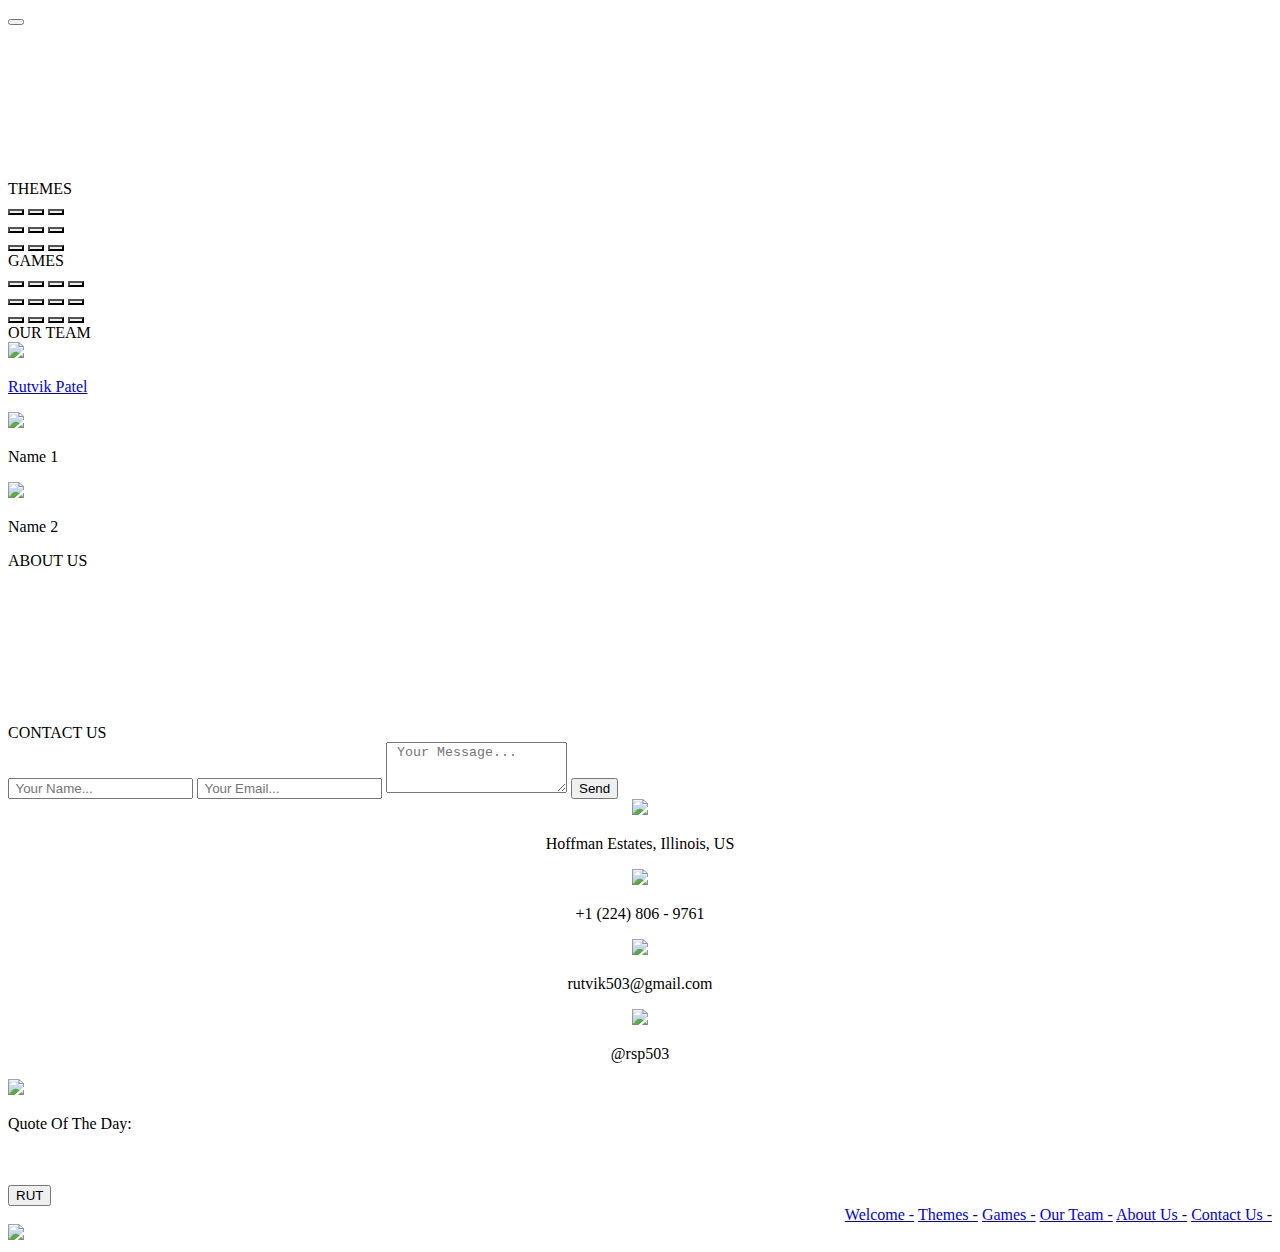
==== index.html @ 2d1414ec "HTML only, lol." ====
<!DOCTYPE html>
<html lang="en">
<head>

    <!-- API link for Google Fonts -->
    <link href="https://fonts.googleapis.com/css?family=Aladin|Berkshire+Swash|Courgette|Denk+One|Fredoka+One|Fugaz+One|Knewave|Lemon|Lily+Script+One|Lobster+Two|Maiden+Orange|Pacifico|Pattaya|Teko" rel="stylesheet">

    <!-- Main Page External Style Sheet -->
    <link rel="stylesheet" type="text/css" href="index.css">

    <!-- Main Page External JavaScript Sheet-->
    <script src="MainPageJavaScript.js"></script>

    <meta charset="UTF-8">
    <title>Rut</title>

</head>
<body onload="showQuote()">

    <!-- ------------------------------------------------  Menu Button --------------------------------------- -->
    <button class="menu_button" id="menu_button" type="button" onclick="openNavBar()"></button>

    <!-- =========================================== Main Container =========================================== -->
    <div class="main_container" id="main_container">

        <!-- ----------------------------------------- Background Video 1 ---------------------------------- -->
        <div class="BV1_container">

            <video class="BV1_First" poster="Resources/BV%20-%200%20Poster.png" autoplay loop style="filter: brightness(0.7);">
                <!--<source src="Resources/BV - 0 - w:o sound.mp4" type="video/mp4">-->
            </video>

            <div class="BV1_welcome"></div>

        </div>

        <div class="idk_what_to_name_this">

            <!--=====================================================================================================================-->

            <!-- ---------------------------------------- Themes ------------------------------------------ -->
            <div class="skewed first"></div>

            <div class="section_titles themes" id="themes">THEMES</div>

            <div class="theme_thumbnails">
                <div class="theme_column-1">
                    <button type="button" class="theme_button-1" onclick="changeThemeColors1()" style="background-image: url(Resources/Theme_Thumbnail_1.png)"></button>
                    <button type="button" class="theme_button-1" onclick="changeThemeColors4()" style="background-image: url(Resources/Theme_Thumbnail_4.png)"></button>
                    <button type="button" class="theme_button-1" style="background-image: url(Resources/Game_Poster_12.png)"></button>
                </div>

                <div class="theme_column-2">
                    <button type="button" class="theme_button-2" onclick="changeThemeColors2()" style="background-image: url(Resources/Theme_Thumbnail_2.png)"></button>
                    <button type="button" class="theme_button-2" onclick="changeThemeColors5()" style="background-image: url(Resources/Theme_Thumbnail_5.png)"></button>
                    <button type="button" class="theme_button-2" style="background-image: url(Resources/Game_Poster_12.png)"></button>
                </div>

                <div class="theme_column-3">
                    <button type="button" class="theme_button-3" onclick="changeThemeColors3()" style="background-image: url(Resources/Theme_Thumbnail_3.png)"></button>
                    <button type="button" class="theme_button-3" onclick="changeThemeColors6()" style="background-image: url(Resources/Theme_Thumbnail_6.png)"></button>
                    <button type="button" class="theme_button-3" style="background-image: url(Resources/Game_Poster_12.png)"></button>
                </div>
            </div>

            <!--=====================================================================================================================-->


            <!-- ---------------------------------------- Games ------------------------------------------ -->
            <div class="skewed second"></div>

            <div class="section_titles games" id="games">GAMES</div>

            <div class="Game_Posters">
                <div class="games_column-1">
                    <a href="GamesUnderDevelopment.html"><button type="button" class="games_button-1" style="background-image: url(Resources/Game_Poster_1.png)"></button></a>
                    <a href="GamesUnderDevelopment.html"><button type="button" class="games_button-1" style="background-image: url(Resources/Game_Poster_2.png)"></button></a>
                    <a href="GamesUnderDevelopment.html"><button type="button" class="games_button-1" style="background-image: url(Resources/Game_Poster_3.png)"></button></a>
                    <a href="GamesUnderDevelopment.html"><button type="button" class="games_button-1" style="background-image: url(Resources/Game_Poster_12.png)"></button></a>
                </div>

                <div class="games_column-2">
                    <a href="GamesUnderDevelopment.html"><button type="button" class="games_button-2" style="background-image: url(Resources/Game_Poster_5.png)"></button></a>
                    <a href="GamesUnderDevelopment.html"><button type="button" class="games_button-2" style="background-image: url(Resources/Game_Poster_6.png)"></button></a>
                    <a href="GamesUnderDevelopment.html"><button type="button" class="games_button-2" style="background-image: url(Resources/Game_Poster_7.png)"></button></a>
                    <a href="GamesUnderDevelopment.html"><button type="button" class="games_button-2" style="background-image: url(Resources/Game_Poster_11.png)"></button></a>
                </div>

                <div class="games_column-3">
                    <a href="GamesUnderDevelopment.html"><button type="button" class="games_button-3" style="background-image: url(Resources/Game_Poster_9.png)"></button></a>
                    <a href="GamesUnderDevelopment.html"><button type="button" class="games_button-3" style="background-image: url(Resources/Game_Poster_4.png)"></button></a>
                    <a href="GamesUnderDevelopment.html"><button type="button" class="games_button-3" style="background-image: url(Resources/Game_Poster_8.png)"></button></a>
                    <a href="GamesUnderDevelopment.html"><button type="button" class="games_button-3" style="background-image: url(Resources/Game_Poster_10.png)"></button></a>
                </div>
            </div>

            <!-- ------------------------------------------- Our Team -------------------------------------------->
            <div class="skewed third"></div>

            <div class="section_titles our_team" id="ourTeam">OUR TEAM</div>

            <div class="team_info">
                <div class="teammate_1">
                    <a href="Web%20Resume/ResumeHTML.html">
                        <div class="pic_of_teammate">
                            <img src="Resources/Team_Member_Rut.png">
                        </div>
                        <p class="name_of_teammate">Rutvik Patel</p>
                    </a>
                </div>

                <div class="teammate_2">
                    <div class="pic_of_teammate">
                        <img src="Resources/Team_Member_Blank_1.png">
                    </div>
                    <p class="name_of_teammate">Name 1</p>
                </div>

                <div class="teammate_3">
                    <div class="pic_of_teammate">
                        <img src="Resources/Team_Member_Blank_2.png">
                    </div>
                    <p class="name_of_teammate">Name 2</p>
                </div>
            </div>

            <!-- ------------------------------------------ About Us ---------------------------------------- -->
            <div class="skewed fourth"></div>

            <div class="section_titles about_us" id="aboutUs">ABOUT US</div>

                            <!-- ----------------- Background Video 2 ----------------- -->
            <div class="BV1_container">
                <video class="BV1_Second" poster="Resources/BV%20--%200%20Poster.png" autoplay loop>
                    <source src="Resources/BV -- 5.mp4" type="video/mp4">
                </video>

                <!--<div class="BV1_text">-->
                    <!--<p class="BV1_text_bigger" align="center"> Hello </p>-->
                    <!--<p class="BV1_text_smaller" align="center"> Hi </p>-->
                <!--</div>-->
            </div>

            <!-- ------------------------------------------Contact Us ------------------------------------ -->
            <div class="skewed fifth"></div>

            <div class="section_titles contact_us" id="contactUs">CONTACT US</div>

            <div class="contact_us_container">
                <form class="contact_form">
                    <input class="contact_inputs" type="text" name="name" placeholder=" Your Name... ">
                    <input class="contact_inputs" type="email" name="email" placeholder=" Your Email... ">
                    <textarea class="contact_inputs" name="message" rows="3" placeholder=" Your Message... "></textarea>
                    <input class="button_send_email" type="submit" value="Send">
                </form>

                <div class="contact_info_container" align="center">
                    <div class="contact_info_div">
                        <img class="contact_icons" src="Resources/icon_map.png">
                        <p class="contact_info_p">Hoffman Estates, Illinois, US</p>
                    </div>
                    <div class="contact_info_div">
                        <img class="contact_icons" src="Resources/icon_phone.png">
                        <p class="contact_info_p"> +1 (224) 806 - 9761 </p>
                    </div>
                    <div class="contact_info_div">
                        <img class="contact_icons" src="Resources/icon_email.png">
                        <p class="contact_info_p">rutvik503@gmail.com</p>
                    </div>
                    <div class="contact_info_div">
                        <img class="contact_icons" src="Resources/icon_snapchat.png">
                        <p class="contact_info_p">@rsp503</p>
                    </div>
                </div>
            </div>

            <div class="google_map_API">
                <!--<iframe src="https://www.google.com/maps/embed?pb=!1m18!1m12!1m3!1d1481.4427655343698!2d-88.098757041-->
                <!--77279!3d42.04563489480234!2m3!1f0!2f0!3f0!3m2!1i1024!2i768!4f13.1!3m3!1m2!1s0x880fa8b6e8408279%3A0x11febb8-->
                <!--b510d18f7!2s1075+Higgins+Quarters+Dr%2C+Hoffman+Estates%2C+IL+60169!5e0!3m2!1sen!2sus!4v1506746746296"-->
                    <!--allowfullscreen>-->
                <!--</iframe>-->
                <a href="https://www.google.com/maps/place/1165+Higgins+Quarters+Dr,+Hoffman+Estates,+IL+60169/@42.0471747,-88.098377,15z/data=!4m5!3m4!1s0x880fa8b6e8408279:0xcf8f691e4ad534ee!8m2!3d42.0465209!4d-88.0976488"><img class="map_thumbnail" src="Resources/Map_thumbnail.png"></a>
            </div>

            <!-- ------------------------------------------ Quote  ------------------------------------- -->
            <div class="quote_div">
                <p id="quote_of_the_day">Quote Of The Day:</p>
                <p id="quote"></p>
            </div>

            <br><br>

        </div>

    </div>

    <!-- ============================================ Menu Section ====================================== -->
    <div class="navigation_bar" id="navigation_bar">

        <div class="logo">
            <button type="button" class="button-logo">RUT</button>
        </div>

        <div class="nav_links_container" align="right">
            <a class="nav_links" href="#main_container">Welcome -</a>
            <a class="nav_links" href="#themes">Themes -</a>
            <a class="nav_links" href="#games">Games -</a>
            <a class="nav_links" href="#ourTeam">Our Team -</a>
            <a class="nav_links" href="#aboutUs">About Us -</a>
            <a class="nav_links" href="#contactUs">Contact Us -</a>
        </div>

        <div class="pac-moji">
            <img id="pac-moji" src="Resources/Pac_Moji_1.png">
        </div>

    </div>



</body>
</html>
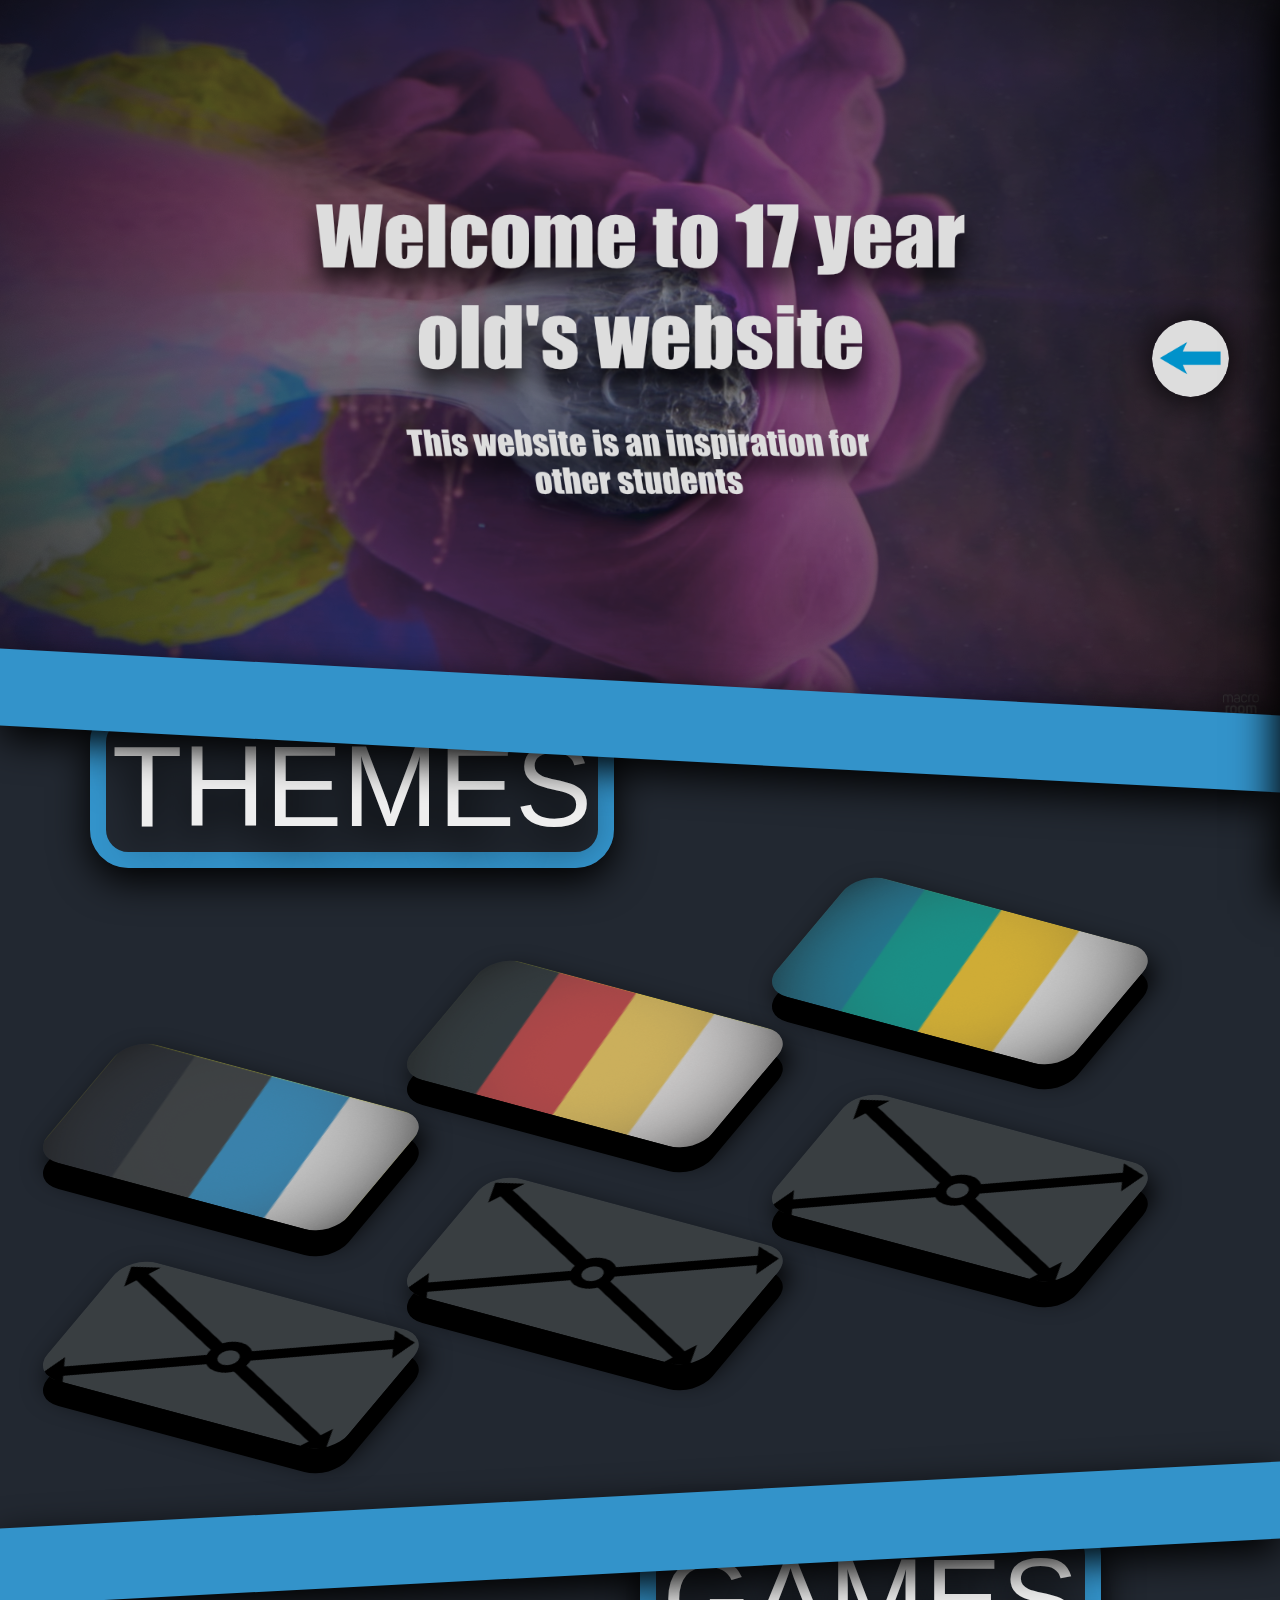
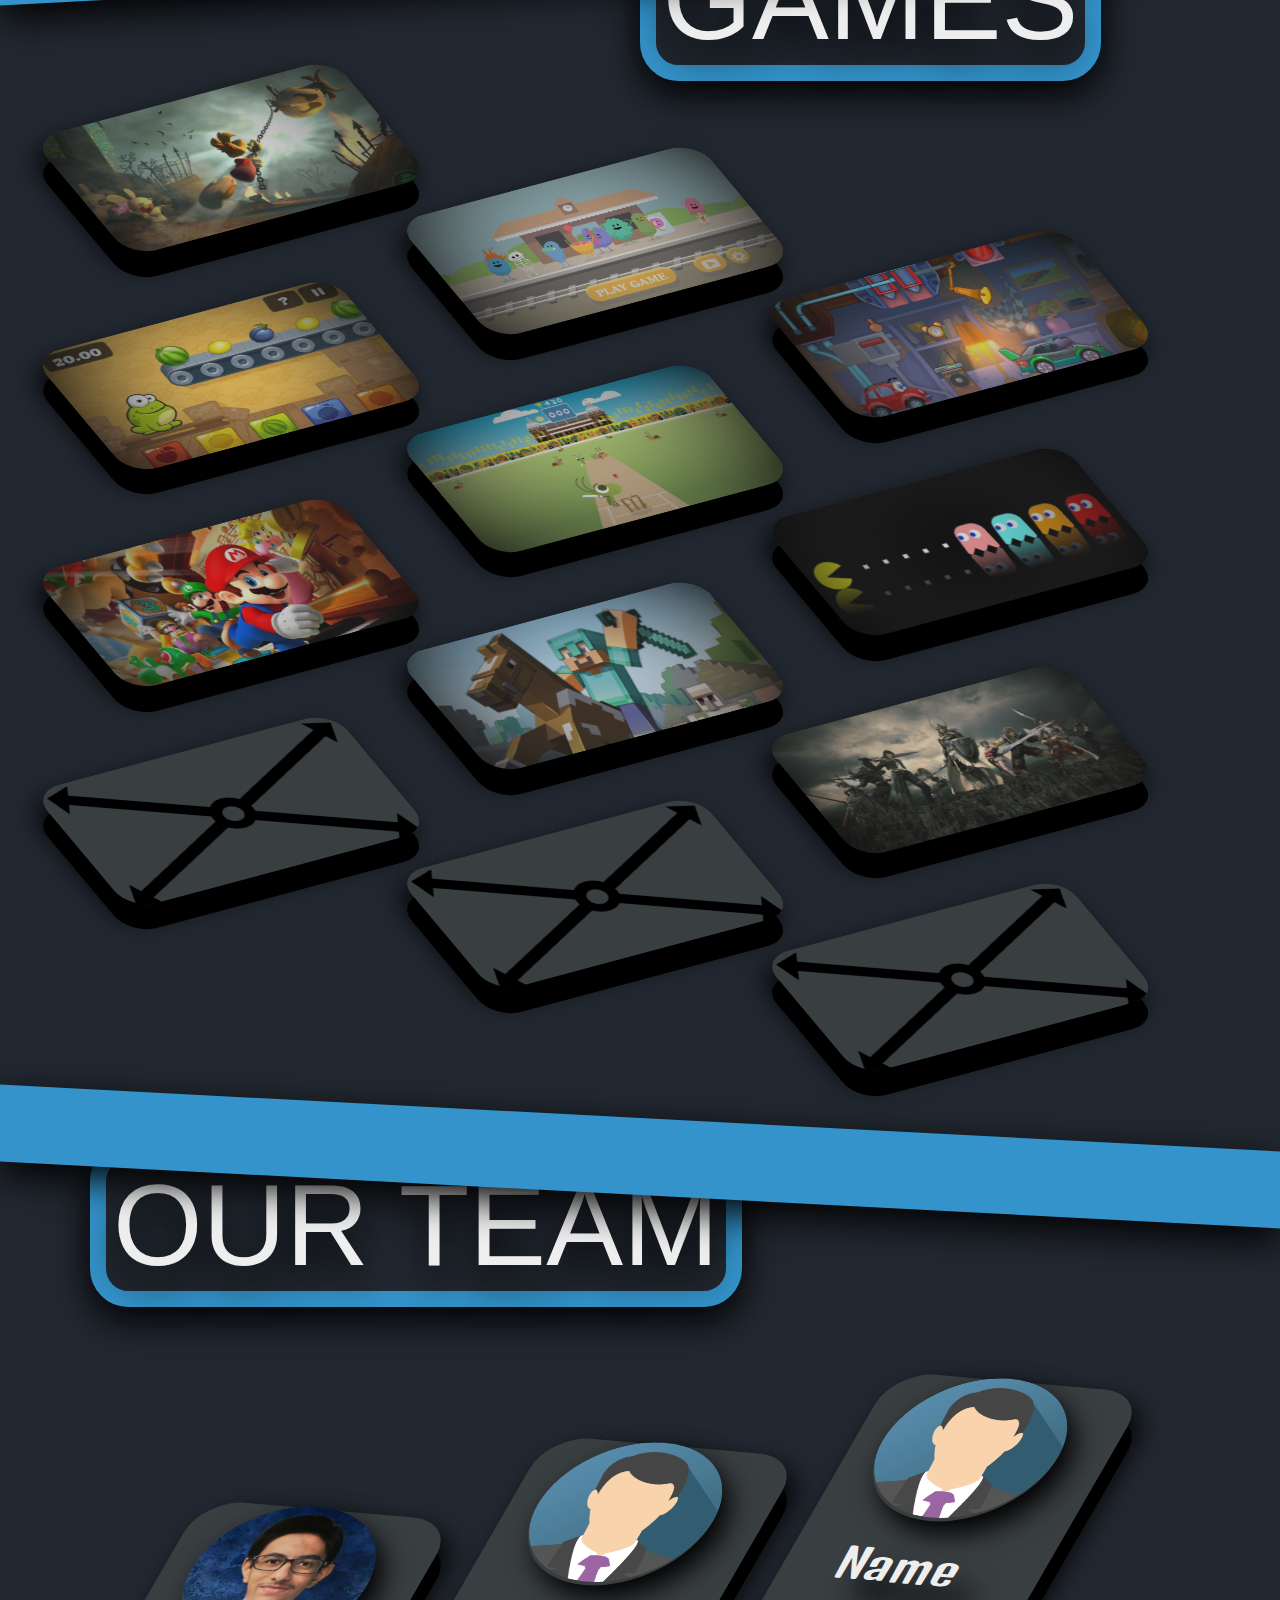
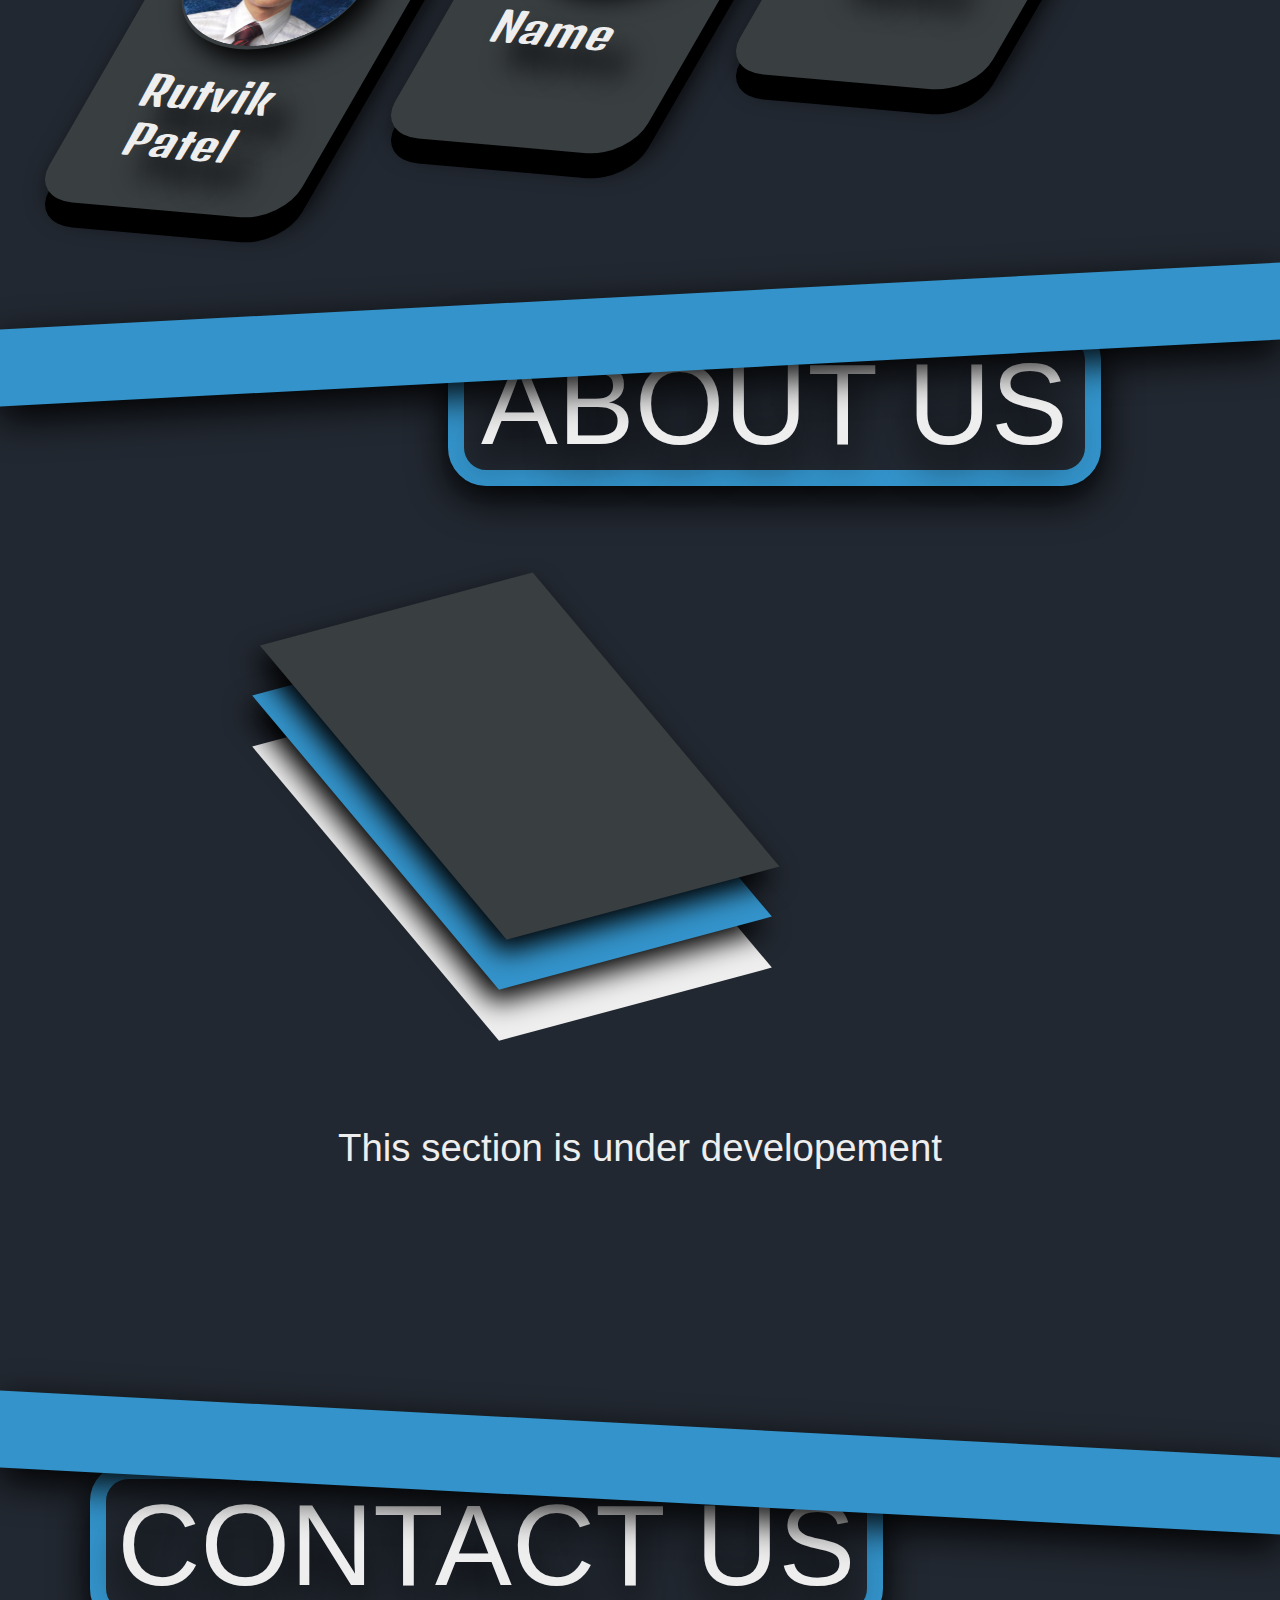
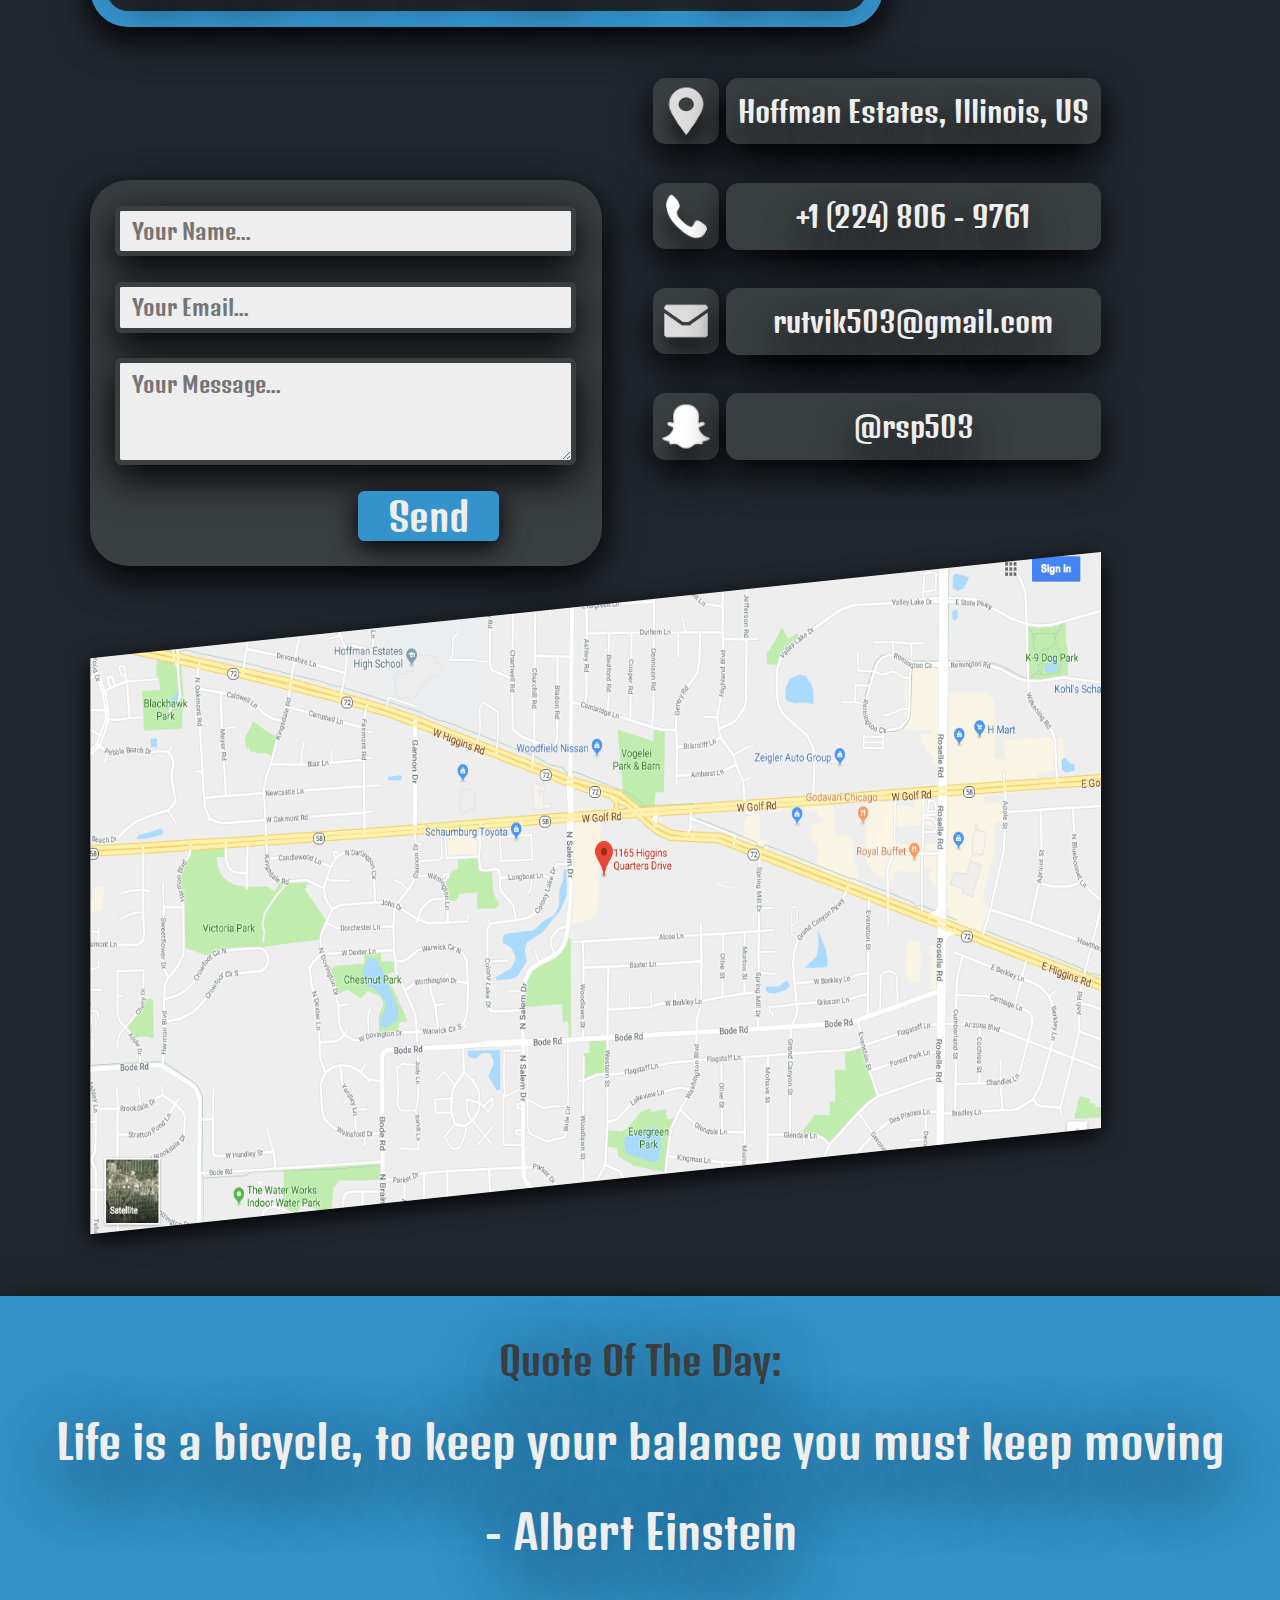
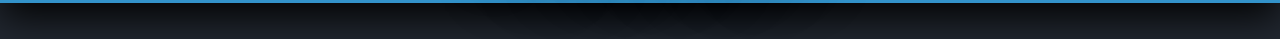
==== commit 1dd10533: "Web 2.0" ====
--- a/index.html
+++ b/index.html
@@ -3,7 +3,11 @@
 <head>
 
     <!-- API link for Google Fonts -->
-    <link href="https://fonts.googleapis.com/css?family=Aladin|Berkshire+Swash|Courgette|Denk+One|Fredoka+One|Fugaz+One|Knewave|Lemon|Lily+Script+One|Lobster+Two|Maiden+Orange|Pacifico|Pattaya|Teko" rel="stylesheet">
+    <link href="https://fonts.googleapis.com/css?family=Aladin|Berkshire+Swash|Courgette|Denk+One|Fredoka+One|Fugaz+
+    One|Knewave|Lemon|Lily+Script+One|Lobster+Two|Maiden+Orange|Pacifico|Pattaya|Teko" rel="stylesheet">
+
+    <!-- Font Awesome External Style Sheet -->
+    <link rel="stylesheet" type="text/css" href="Web%20Resume/CSS/font-awesome.min.css">
 
     <!-- Main Page External Style Sheet -->
     <link rel="stylesheet" type="text/css" href="index.css">
@@ -12,10 +16,10 @@
     <script src="MainPageJavaScript.js"></script>
 
     <meta charset="UTF-8">
-    <title>Rut</title>
+    <title>New Website Code</title>
 
 </head>
-<body onload="showQuote()">
+<body onload="showQuote();">
 
     <!-- ------------------------------------------------  Menu Button --------------------------------------- -->
     <button class="menu_button" id="menu_button" type="button" onclick="openNavBar()"></button>
@@ -27,7 +31,7 @@
         <div class="BV1_container">
 
             <video class="BV1_First" poster="Resources/BV%20-%200%20Poster.png" autoplay loop style="filter: brightness(0.7);">
-                <!--<source src="Resources/BV - 0 - w:o sound.mp4" type="video/mp4">-->
+                <!--<source src="Resources/BV - 0 w:o sound.mp4" type="video/mp4">-->
             </video>
 
             <div class="BV1_welcome"></div>
@@ -36,7 +40,7 @@
 
         <div class="idk_what_to_name_this">
 
-            <!--=====================================================================================================================-->
+            <!--==================================================================================================-->
 
             <!-- ---------------------------------------- Themes ------------------------------------------ -->
             <div class="skewed first"></div>
@@ -44,26 +48,40 @@
             <div class="section_titles themes" id="themes">THEMES</div>
 
             <div class="theme_thumbnails">
-                <div class="theme_column-1">
-                    <button type="button" class="theme_button-1" onclick="changeThemeColors1()" style="background-image: url(Resources/Theme_Thumbnail_1.png)"></button>
-                    <button type="button" class="theme_button-1" onclick="changeThemeColors4()" style="background-image: url(Resources/Theme_Thumbnail_4.png)"></button>
-                    <button type="button" class="theme_button-1" style="background-image: url(Resources/Game_Poster_12.png)"></button>
-                </div>
-
-                <div class="theme_column-2">
-                    <button type="button" class="theme_button-2" onclick="changeThemeColors2()" style="background-image: url(Resources/Theme_Thumbnail_2.png)"></button>
-                    <button type="button" class="theme_button-2" onclick="changeThemeColors5()" style="background-image: url(Resources/Theme_Thumbnail_5.png)"></button>
-                    <button type="button" class="theme_button-2" style="background-image: url(Resources/Game_Poster_12.png)"></button>
-                </div>
-
-                <div class="theme_column-3">
-                    <button type="button" class="theme_button-3" onclick="changeThemeColors3()" style="background-image: url(Resources/Theme_Thumbnail_3.png)"></button>
-                    <button type="button" class="theme_button-3" onclick="changeThemeColors6()" style="background-image: url(Resources/Theme_Thumbnail_6.png)"></button>
-                    <button type="button" class="theme_button-3" style="background-image: url(Resources/Game_Poster_12.png)"></button>
-                </div>
-            </div>
-
-            <!--=====================================================================================================================-->
+                    <div class="theme_column-1">
+                        <div class="theme_div-1">
+                            <button type="button" class="theme_button-1" onclick="changeThemeColors1()" style="background-image: url(Resources/Theme_Thumbnail_1.png)"></button>
+                            <div class="theme_shadow-1"></div>
+                        </div>
+                        <div class="theme_div-1">
+                            <button type="button" class="theme_button-1" style="background-image: url(Resources/Game_Poster_10.png)"></button>
+                            <div class="theme_shadow-1"></div>
+                        </div>
+                    </div>
+
+                    <div class="theme_column-2">
+                        <div class="theme_div-2">
+                            <button type="button" class="theme_button-2" onclick="changeThemeColors2()" style="background-image: url(Resources/Theme_Thumbnail_2.png)"></button>
+                            <div class="theme_shadow-2"></div>
+                        </div>
+                        <div class="theme_div-2">
+                            <button type="button" class="theme_button-2" style="background-image: url(Resources/Game_Poster_10.png)"></button>
+                            <div class="theme_shadow-2"></div>
+                        </div>
+                    </div>
+
+                    <div class="theme_column-3">
+                        <div class="theme_div-3">
+                            <button type="button" class="theme_button-3" onclick="changeThemeColors3()" style="background-image: url(Resources/Theme_Thumbnail_3.png)"></button>
+                            <div class="theme_shadow-3"></div>
+                        </div>
+                        <div class="theme_div-3">
+                            <button type="button" class="theme_button-3" style="background-image: url(Resources/Game_Poster_10.png)"></button>
+                            <div class="theme_shadow-3"></div>
+                        </div>
+                    </div>
+
+                </div>
 
 
             <!-- ---------------------------------------- Games ------------------------------------------ -->
@@ -73,24 +91,60 @@
 
             <div class="Game_Posters">
                 <div class="games_column-1">
-                    <a href="GamesUnderDevelopment.html"><button type="button" class="games_button-1" style="background-image: url(Resources/Game_Poster_1.png)"></button></a>
-                    <a href="GamesUnderDevelopment.html"><button type="button" class="games_button-1" style="background-image: url(Resources/Game_Poster_2.png)"></button></a>
-                    <a href="GamesUnderDevelopment.html"><button type="button" class="games_button-1" style="background-image: url(Resources/Game_Poster_3.png)"></button></a>
-                    <a href="GamesUnderDevelopment.html"><button type="button" class="games_button-1" style="background-image: url(Resources/Game_Poster_12.png)"></button></a>
+                    <div class="games_div-1">
+                        <a href="GamesUnderDevelopment.html"><div class="games_button-1" style="background-image: url(Resources/Game_Poster_1.png)"></div></a>
+                        <div class="games_shadow-1"></div>
+                    </div>
+                    <div class="games_div-1">
+                        <a href="GamesUnderDevelopment.html"><div class="games_button-1" style="background-image: url(Resources/Game_Poster_2.png)"></div></a>
+                        <div class="games_shadow-1"></div>
+                    </div>
+                    <div class="games_div-1">
+                        <a href="GamesUnderDevelopment.html"><div class="games_button-1" style="background-image: url(Resources/Game_Poster_3.png)"></div></a>
+                        <div class="games_shadow-1"></div>
+                    </div>
+                    <div class="games_div-1">
+                        <a href="GamesUnderDevelopment.html"><div class="games_button-1" style="background-image: url(Resources/Game_Poster_10.png)"></div></a>
+                        <div class="games_shadow-1"></div>
+                    </div>
                 </div>
 
                 <div class="games_column-2">
-                    <a href="GamesUnderDevelopment.html"><button type="button" class="games_button-2" style="background-image: url(Resources/Game_Poster_5.png)"></button></a>
-                    <a href="GamesUnderDevelopment.html"><button type="button" class="games_button-2" style="background-image: url(Resources/Game_Poster_6.png)"></button></a>
-                    <a href="GamesUnderDevelopment.html"><button type="button" class="games_button-2" style="background-image: url(Resources/Game_Poster_7.png)"></button></a>
-                    <a href="GamesUnderDevelopment.html"><button type="button" class="games_button-2" style="background-image: url(Resources/Game_Poster_11.png)"></button></a>
+                    <div class="games_div-2">
+                        <a href="GamesUnderDevelopment.html"><div class="games_button-2" style="background-image: url(Resources/Game_Poster_4.png)"></div></a>
+                        <div class="games_shadow-2"></div>
+                    </div>
+                    <div class="games_div-2">
+                        <a href="GamesUnderDevelopment.html"><div class="games_button-2" style="background-image: url(Resources/Game_Poster_5.png)"></div></a>
+                        <div class="games_shadow-2"></div>
+                    </div>
+                    <div class="games_div-2">
+                        <a href="GamesUnderDevelopment.html"><div class="games_button-2" style="background-image: url(Resources/Game_Poster_6.png)"></div></a>
+                        <div class="games_shadow-2"></div>
+                    </div>
+                    <div class="games_div-2">
+                        <a href="GamesUnderDevelopment.html"><div class="games_button-2" style="background-image: url(Resources/Game_Poster_10.png)"></div></a>
+                        <div class="games_shadow-2"></div>
+                    </div>
                 </div>
 
                 <div class="games_column-3">
-                    <a href="GamesUnderDevelopment.html"><button type="button" class="games_button-3" style="background-image: url(Resources/Game_Poster_9.png)"></button></a>
-                    <a href="GamesUnderDevelopment.html"><button type="button" class="games_button-3" style="background-image: url(Resources/Game_Poster_4.png)"></button></a>
-                    <a href="GamesUnderDevelopment.html"><button type="button" class="games_button-3" style="background-image: url(Resources/Game_Poster_8.png)"></button></a>
-                    <a href="GamesUnderDevelopment.html"><button type="button" class="games_button-3" style="background-image: url(Resources/Game_Poster_10.png)"></button></a>
+                    <div class="games_div-3">
+                        <a href="GamesUnderDevelopment.html"><div class="games_button-3" style="background-image: url(Resources/Game_Poster_7.png)"></div></a>
+                        <div class="games_shadow-3"></div>
+                    </div>
+                    <div class="games_div-3">
+                        <a href="GamesUnderDevelopment.html"><div class="games_button-3" style="background-image: url(Resources/Game_Poster_8.png)"></div></a>
+                        <div class="games_shadow-3"></div>
+                    </div>
+                    <div class="games_div-3">
+                        <a href="GamesUnderDevelopment.html"><div class="games_button-3" style="background-image: url(Resources/Game_Poster_9.png)"></div></a>
+                        <div class="games_shadow-3"></div>
+                    </div>
+                    <div class="games_div-3">
+                        <a href="GamesUnderDevelopment.html"><div class="games_button-3" style="background-image: url(Resources/Game_Poster_10.png)"></div></a>
+                        <div class="games_shadow-3"></div>
+                    </div>
                 </div>
             </div>
 
@@ -99,29 +153,41 @@
 
             <div class="section_titles our_team" id="ourTeam">OUR TEAM</div>
 
-            <div class="team_info">
-                <div class="teammate_1">
-                    <a href="Web%20Resume/ResumeHTML.html">
+            <div class="teammate_container">
+
+                <div class="teammate-1">
+                    <a class="teammate_info-1" href="Web%20Resume/ResumeHTML.html">
                         <div class="pic_of_teammate">
                             <img src="Resources/Team_Member_Rut.png">
                         </div>
                         <p class="name_of_teammate">Rutvik Patel</p>
                     </a>
-                </div>
-
-                <div class="teammate_2">
-                    <div class="pic_of_teammate">
-                        <img src="Resources/Team_Member_Blank_1.png">
-                    </div>
-                    <p class="name_of_teammate">Name 1</p>
-                </div>
-
-                <div class="teammate_3">
-                    <div class="pic_of_teammate">
-                        <img src="Resources/Team_Member_Blank_2.png">
-                    </div>
-                    <p class="name_of_teammate">Name 2</p>
-                </div>
+                    <div class="teammate_background-1"></div>
+                    <div class="teammate_shadow-1"></div>
+                </div>
+
+                <div class="teammate-2">
+                    <a class="teammate_info-2" >
+                        <div class="pic_of_teammate">
+                            <img src="Resources/Team_Member_Blank.png">
+                        </div>
+                        <p class="name_of_teammate"> Name </p>
+                    </a>
+                    <div class="teammate_background-2"></div>
+                    <div class="teammate_shadow-2"></div>
+                </div>
+
+                <div class="teammate-3">
+                    <a class="teammate_info-3" >
+                        <div class="pic_of_teammate">
+                            <img src="Resources/Team_Member_Blank.png">
+                        </div>
+                        <p class="name_of_teammate"> Name </p>
+                    </a>
+                    <div class="teammate_background-3"></div>
+                    <div class="teammate_shadow-3"></div>
+                </div>
+
             </div>
 
             <!-- ------------------------------------------ About Us ---------------------------------------- -->
@@ -129,17 +195,16 @@
 
             <div class="section_titles about_us" id="aboutUs">ABOUT US</div>
 
-                            <!-- ----------------- Background Video 2 ----------------- -->
-            <div class="BV1_container">
-                <video class="BV1_Second" poster="Resources/BV%20--%200%20Poster.png" autoplay loop>
-                    <source src="Resources/BV -- 5.mp4" type="video/mp4">
-                </video>
-
-                <!--<div class="BV1_text">-->
-                    <!--<p class="BV1_text_bigger" align="center"> Hello </p>-->
-                    <!--<p class="BV1_text_smaller" align="center"> Hi </p>-->
-                <!--</div>-->
-            </div>
+            <div class="test-isometric-shadow">
+                <div class="test-middle-layer">
+                    <div class="test-info-layer"></div>
+                </div>
+                <div class="test-shadow-layer"></div>
+            </div>
+
+            <div class="Section_in_developement">This section is under developement</div>
+
+            <br><br><br><br><br><br><br><br><br><br><br><br>
 
             <!-- ------------------------------------------Contact Us ------------------------------------ -->
             <div class="skewed fifth"></div>
@@ -175,12 +240,10 @@
             </div>
 
             <div class="google_map_API">
-                <!--<iframe src="https://www.google.com/maps/embed?pb=!1m18!1m12!1m3!1d1481.4427655343698!2d-88.098757041-->
-                <!--77279!3d42.04563489480234!2m3!1f0!2f0!3f0!3m2!1i1024!2i768!4f13.1!3m3!1m2!1s0x880fa8b6e8408279%3A0x11febb8-->
-                <!--b510d18f7!2s1075+Higgins+Quarters+Dr%2C+Hoffman+Estates%2C+IL+60169!5e0!3m2!1sen!2sus!4v1506746746296"-->
-                    <!--allowfullscreen>-->
-                <!--</iframe>-->
-                <a href="https://www.google.com/maps/place/1165+Higgins+Quarters+Dr,+Hoffman+Estates,+IL+60169/@42.0471747,-88.098377,15z/data=!4m5!3m4!1s0x880fa8b6e8408279:0xcf8f691e4ad534ee!8m2!3d42.0465209!4d-88.0976488"><img class="map_thumbnail" src="Resources/Map_thumbnail.png"></a>
+                <a href="https://www.google.com/maps/place/1165+Higgins+Quarters+Dr,+Hoffman+Estates,+IL+60169/@42.0471
+                747,-88.098377,15z/data=!4m5!3m4!1s0x880fa8b6e8408279:0xcf8f691e4ad534ee!8m2!3d42.0465209!4d-88.0976488">
+                    <img class="map_thumbnail" src="Resources/Map_thumbnail.png">
+                </a>
             </div>
 
             <!-- ------------------------------------------ Quote  ------------------------------------- -->
@@ -199,12 +262,12 @@
     <div class="navigation_bar" id="navigation_bar">
 
         <div class="logo">
-            <button type="button" class="button-logo">RUT</button>
+            <div class="div_logo">RUT</div>
         </div>
 
         <div class="nav_links_container" align="right">
-            <a class="nav_links" href="#main_container">Welcome -</a>
-            <a class="nav_links" href="#themes">Themes -</a>
+            <a class="nav_links welcome" href="#main_container">Welcome -</a>
+            <a class="nav_links themes" href="#themes">Themes -</a>
             <a class="nav_links" href="#games">Games -</a>
             <a class="nav_links" href="#ourTeam">Our Team -</a>
             <a class="nav_links" href="#aboutUs">About Us -</a>
--- a/index.css
+++ b/index.css
@@ -0,0 +1,1010 @@
+/*
+Google Fonts =>
+
+font-family: 'Lobster Two', cursive;
+font-family: 'Courgette', cursive;
+font-family: 'Teko', sans-serif;
+font-family: 'Berkshire Swash', cursive;
+font-family: 'Fredoka One', cursive;
+font-family: 'Fugaz One', cursive;
+font-family: 'Denk One', sans-serif;
+font-family: 'Lemon', cursive;
+font-family: 'Knewave', cursive;
+font-family: 'Lily Script One', cursive;
+font-family: 'Aladin', cursive;
+font-family: 'Maiden Orange', cursive;
+font-family: 'Pattaya', sans-serif;
+*/
+
+/*.something{*/
+/*box-shadow: 0 0.5vw 2vw var(--background-color);*/
+/*}*/
+
+/*.something:hover{*/
+/*box-shadow: 0 1vw 3vw var(--background-color);*/
+/*}*/
+
+
+*{
+    font-family: Impact, Arial;
+    color: var(--forth-color);
+}
+
+html{
+    margin: 0;
+    padding: 0;
+    background-color: #a3a3a3;
+}
+
+body{
+    margin: 0;
+    padding: 0;
+    background-color: var(--first-color);
+}
+
+body::-webkit-scrollbar {
+    display: none;
+}
+
+img{
+    width: 100%;
+    height: 100%;
+}
+
+a{
+    text-decoration: none;
+}
+
+.fa{
+    color: var(--third-color);
+}
+
+:root {
+    --first-color: #222831;
+    --second-color: #393E41;
+    --third-color: #3393ca;
+    --forth-color: #eeeeee;
+    --background-color: #000000;
+    --menu-button: url("Resources/icon_menu_1.png");
+}
+
+.main_container{
+    transition: 0.5s;
+}
+
+.opacity_of_main_container{
+    filter: opacity(.2);
+    transition: 0.5s;
+}
+
+.idk_what_to_name_this{
+    position: relative;
+    z-index: 1;
+    background-color: var(--first-color);
+    height: auto;
+}
+
+/* ===================================== Menu Button ================================== */
+
+.menu_button{
+    margin: 25vw 0 0 90vw;
+    padding: 0;
+    z-index: 50;
+    position: fixed;
+    border: none;
+    background: var(--menu-button) transparent no-repeat ;
+    background-size: 100%;
+    box-shadow: 0 0 3vw var(--background-color);
+    border-radius:50%;
+    width: 6vw;
+    height: 6vw;
+    transition: 0.5s;
+    outline: none;
+}
+
+.rotated-menu_button {
+    margin: 25vw 0 0 90vw;
+    padding: 0;
+    z-index: 50;
+    position: fixed;
+    border: none;
+    background: var(--menu-button) transparent no-repeat;
+    background-size: 100%;
+    box-shadow: 0 0 3vw var(--background-color);
+    border-radius:50%;
+    width: 6vw;
+    height: 6vw;
+    transition: 0.5s;
+    outline: none;
+    -moz-transform: scaleX(-1);
+    -o-transform: scaleX(-1);
+    -webkit-transform: scaleX(-1);
+    transform: scaleX(-1);
+    filter: revert;
+    -ms-filter: "FlipV";
+}
+
+/* ==================================== Skewed Dividers ===================================== */
+
+.skewed{
+    z-index: 11;
+    position: relative;
+    height: 6vw;
+    background-color: var(--third-color);
+    box-shadow: 0 1vw 3vw var(--background-color);
+}
+
+.skewed.first{
+    top: -2.7vw;
+    -ms-transform: skewY(3deg);
+    -webkit-transform: skewY(3deg);
+    transform: skewY(3deg);
+}
+
+.skewed.second{
+    -ms-transform: skewY(-3deg);
+    -webkit-transform: skewY(-3deg);
+    transform: skewY(-3deg);
+}
+
+.skewed.third{
+    -ms-transform: skewY(3deg);
+    -webkit-transform: skewY(3deg);
+    transform: skewY(3deg);
+}
+
+.skewed.fourth{
+    top: 5vw;
+    -ms-transform: skewY(-3deg);
+    -webkit-transform: skewY(-3deg);
+    transform: skewY(-3deg);
+}
+
+.skewed.fifth{
+    top: 3vw;
+    -ms-transform: skewY(3deg);
+    -webkit-transform: skewY(3deg);
+    transform: skewY(3deg);
+}
+
+/* ====================================== Section Titles ================================= */
+
+.section_titles{
+    z-index: 10;
+    margin: 0;
+    padding: 0;
+    font-family: Arial;
+    font-size: 9vw;
+    background: transparent;
+    border: 1.3vw var(--third-color) solid;
+    border-radius: 3vw;
+    position: relative;
+    box-shadow: 0 1vw 3vw var(--background-color);
+    text-shadow: 0 1.5vw 3vw var(--background-color);
+    text-align: center;
+}
+
+.themes{
+    margin: -7vw 52vw 0 7vw;
+}
+
+.games{
+    margin: -4.3vw 14vw 0 50vw;
+}
+
+.our_team{
+    margin: -4vw 42vw 0 7vw;
+}
+
+.about_us{
+    margin: 1vw 14vw 0 35vw;
+}
+
+.contact_us{
+    margin: 0 31vw 0 7vw;
+}
+
+/* =============================== Background Video 1 and Text ============================== */
+
+.BV1_container{
+    position: relative;
+    height: 56vw;
+}
+
+.BV1_First{
+    position: fixed;
+    width: 100%;
+    margin: 0;
+    padding: 0;
+}
+
+.BV1_welcome{
+    width: 100%;
+    height: 100%;
+    position: absolute;
+    background: url('Resources/welcome_text.png') center no-repeat;
+    background-size: contain;
+}
+
+/*====================================== Theme Buttons ================================*/
+
+.theme_thumbnails{
+    z-index: 4;
+    margin: 0 14vw 0 7vw;
+    position: relative;
+    display: flex;
+    justify-content: space-between;
+}
+
+.theme_column-1{
+    margin-top: 15vw;
+    padding: 0;
+    width: 22vw;
+}
+
+.theme_column-2{
+    margin-top: 8.5vw;
+    padding: 0;
+    width: 22vw;
+}
+
+.theme_column-3{
+    margin-top: 2vw;
+    padding: 0;
+    width: 22vw;
+}
+
+.theme_div-1, .theme_div-2, .theme_div-3{
+    position: relative;
+    width: 22vw;
+    height: 12vw;
+    margin-bottom: 5vw;
+    background: transparent;
+    border: none;
+}
+
+.theme_button-1, .theme_button-2, .theme_button-3{
+    position: absolute;
+    border: none;
+    border-radius:2vw;
+    width: 100%;
+    height: 100%;
+    top: 0;
+    background: transparent no-repeat;
+    box-shadow: 1vw 1vw 2vw var(--background-color);
+    transform: rotate(40deg) skewY(-25deg);
+    transition: .2s;
+    outline: none;
+    background-size: 100%;
+}
+
+.theme_button-1:hover, .theme_button-2:hover, .theme_button-3:hover{
+    top: 1vw;
+    box-shadow: .5vw .5vw 1vw var(--background-color);
+}
+
+.theme_button-1:active, .theme_button-2:active, .theme_button-3:active{
+    top: 2vw;
+    box-shadow: none;
+}
+
+.theme_shadow-1, .theme_shadow-2, .theme_shadow-3{
+    position: absolute;
+    width: 100%;
+    height: 100%;
+    background-color: var(--background-color);
+    top: 2vw;
+    z-index: -1;
+    border: none;
+    border-radius:2vw;
+    transform: rotate(40deg) skewY(-25deg);
+    transition: .2s;
+}
+
+.theme_button-1:active ~ .theme_shadow-1, .theme_button-2:active ~ .theme_shadow-2, .theme_button-3:active ~ .theme_shadow-3{
+    box-shadow: .5vw .5vw 1vw var(--background-color);
+}
+
+/* ======================================= Games ========================================= */
+
+.Game_Posters{
+    z-index: 4;
+    margin: 0 14vw 0 7vw;
+    position: relative;
+    display: flex;
+    justify-content: space-between;
+}
+
+.games_column-1{
+    margin: 0 0 0 0;
+    padding: 0;
+    width: 22vw;
+}
+
+.games_column-2{
+    margin-top: 6.5vw;
+    padding: 0;
+    width: 22vw;
+}
+
+.games_column-3{
+    margin-top: 13vw;
+    padding: 0;
+    width: 22vw;
+}
+
+/*The games thumbnails picture size is => */
+/*width: 22.7vw;*/
+/*height: 13vw;*/
+
+.games_div-1, .games_div-2, .games_div-3{
+    position: relative;
+    width: 22vw;
+    height: 12vw;
+    margin-bottom: 5vw;
+    background: transparent;
+    border: none;
+}
+
+.games_button-1, .games_button-2, .games_button-3{
+    position: absolute;
+    width: 100%;
+    height: 100%;
+    top: 0;
+    border: none;
+    border-radius:2vw;
+    outline: none;
+    background: transparent no-repeat;
+    background-size: 100%;
+    transform: rotate(-40deg) skewY(25deg);
+    box-shadow: -1vw 1vw 2vw var(--background-color);
+    transition: .2s;
+}
+
+.games_button-1:hover, .games_button-2:hover, .games_button-3:hover{
+    top: 1vw;
+    box-shadow: -.5vw .5vw 1vw var(--background-color);
+}
+
+.games_button-1:active, .games_button-2:active, .games_button-3:active{
+    top: 2vw;
+    box-shadow: none;
+}
+
+.games_shadow-1, .games_shadow-2, .games_shadow-3{
+    position: absolute;
+    width: 100%;
+    height: 100%;
+    background-color: var(--background-color);
+    top: 2vw;
+    z-index: -1;
+    border: none;
+    border-radius:2vw;
+    transform: rotate(-40deg) skewY(25deg);
+    transition: .2s;
+}
+
+.games_button-1:active ~ .games_shadow-1, .games_button-2:active ~ .games_shadow-2, .games_button-3:active ~ .games_shadow-3{
+    box-shadow: -.5vw .5vw 1vw var(--background-color);
+}
+
+/* =================================== Our Team =================================== */
+
+.teammate_container{
+    z-index: 4;
+    display: flex;
+    justify-content: space-between;
+    margin: 4vw 18vw 0 10vw;
+    position: relative;
+}
+
+.teammate-1, .teammate-2, .teammate-3{
+    position: relative;
+    z-index: 4;
+    padding: 0;
+    width: 18vw;
+    height: 27vw;
+    margin: 0 0 0 0;
+    border: none;
+    border-radius:3vw;
+    outline: none;
+}
+
+.teammate-1{
+    margin-top: 10vw;
+}
+
+.teammate-2{
+    margin-top: 5vw;
+}
+
+.teammate_info-1, .teammate_info-2, .teammate_info-3{
+    position: absolute;
+    top: -2vw;
+    width: 100%;
+    height: 100%;
+    /*background-color: #3393ca;*/
+    transform: rotate(30deg) skewY(-25deg);
+    transition: .2s;
+    border: none;
+    border-radius:3vw;
+    outline: none;
+}
+
+
+.teammate-1:hover .teammate_info-1, .teammate-2:hover .teammate_info-2, .teammate-3:hover .teammate_info-3{
+    top: 0;
+}
+
+.teammate-1:active .teammate_info-1, .teammate-2:active .teammate_info-2, .teammate-3:active .teammate_info-3{
+    top: 2vw;
+}
+
+.teammate_background-1, .teammate_background-2, .teammate_background-3{
+    position: absolute;
+    z-index: -1;
+    width: 100%;
+    height: 100%;
+    top: 0;
+    background: var(--second-color);
+    box-shadow: 1vw 1vw 2vw var(--background-color);
+    transform: rotate(30deg) skewY(-25deg);
+    transition: .2s;
+    border: none;
+    border-radius:3vw;
+    outline: none;
+}
+
+.teammate-1:hover .teammate_background-1, .teammate-2:hover .teammate_background-2, .teammate-3:hover .teammate_background-3{
+    top: 1vw;
+    box-shadow: .5vw .5vw 1vw var(--background-color);
+}
+
+.teammate-1:active .teammate_background-1, .teammate-2:active .teammate_background-2, .teammate-3:active .teammate_background-3{
+    top: 2vw;
+    box-shadow: none;
+}
+
+
+.teammate_shadow-1, .teammate_shadow-2, .teammate_shadow-3{
+    position: absolute;
+    width: 100%;
+    height: 100%;
+    background-color: var(--background-color);
+    top: 2vw;
+    z-index: -2;
+    transform: rotate(30deg) skewY(-25deg);
+    transition: .2s;
+    border: none;
+    border-radius:3vw;
+    outline: none;
+}
+
+.teammate-1:active .teammate_shadow-1, .teammate-2:active .teammate_shadow-2, .teammate-3:active .teammate_shadow-3{
+    box-shadow: .5vw .5vw 1vw var(--background-color);
+}
+
+.pic_of_teammate{
+    width: 12.5vw;
+    margin: 2vw 3vw;
+    border: none;
+    border-radius: 50%;
+    box-shadow: 1vw 1vw 2vw var(--background-color);
+    transition: .2s;
+}
+
+.teammate-1:hover .pic_of_teammate, .teammate-2:hover .pic_of_teammate, .teammate-3:hover .pic_of_teammate{
+    box-shadow: .25vw .25vw .5vw var(--background-color);
+}
+
+.teammate-1:active .pic_of_teammate, .teammate-2:active .pic_of_teammate, .teammate-3:active .pic_of_teammate{
+    box-shadow: none;
+}
+
+.name_of_teammate{
+    font-family: 'Denk One', sans-serif;
+    font-size: 3.5vw;
+    margin: 0 3vw;
+    text-shadow: 2vw 2vw 2vw var(--background-color);
+    text-align: center;
+    transition: .2s;
+}
+
+.teammate-1:hover .name_of_teammate, .teammate-2:hover .name_of_teammate, .teammate-3:hover .name_of_teammate{
+    text-shadow: .5vw .5vw 1vw var(--background-color);
+
+}
+
+.teammate-1:active .name_of_teammate, .teammate-2:active .name_of_teammate, .teammate-3:active .name_of_teammate{
+    text-shadow: none;
+}
+
+/* ======================================= About Us =================================== */
+.test-isometric-shadow{
+    position: relative;
+    margin: 10vw 30vw;
+    width: 20vw;
+    height: 30vw;
+}
+
+.test-middle-layer{
+    position: absolute;
+    width: 100%;
+    height: 100%;
+    top: 0;
+    background: var(--third-color);
+    box-shadow: -1vw 1vw 2vw var(--background-color);
+    transform: rotate(-40deg) skewY(25deg);
+    transition: .2s;
+}
+
+.test-middle-layer:hover{
+    top: 2.5vw;
+    box-shadow: -.5vw .5vw 1vw var(--background-color);
+    /*box-shadow: none;*/
+}
+
+.test-middle-layer:active{
+    top: 4vw;
+    box-shadow: none;
+}
+
+.test-info-layer{
+    position: absolute;
+    top: -4vw;
+    left: 3vw;
+    width: 100%;
+    height: 100%;
+    background-color: var(--second-color);
+    box-shadow: -1vw 1vw 2vw var(--background-color);
+    transition: .2s;
+}
+
+.test-middle-layer:hover .test-info-layer{
+    top: -1.5vw;
+    left: 1.2vw;
+    box-shadow: -.5vw .5vw 1vw var(--background-color);
+    /*box-shadow: none;*/
+}
+
+.test-middle-layer:active .test-info-layer{
+    top: 0;
+    left: 0;
+    box-shadow: none;
+}
+
+.test-shadow-layer{
+    position: absolute;
+    width: 100%;
+    height: 100%;
+    background-color: var(--forth-color);
+    top: 4vw;
+    z-index: -1;
+    transform: rotate(-40deg) skewY(25deg);
+    transition: .2s;
+}
+
+.test-middle-layer:hover ~ .test-shadow-layer{
+    box-shadow: -.5vw .5vw 1vw var(--background-color);
+}
+
+.test-middle-layer:active ~ .test-shadow-layer{
+    box-shadow: -.5vw .5vw 1vw var(--background-color);
+}
+
+.Section_in_developement{
+    text-align: center;
+    font-size: 3vw;
+    font-family: "Arial Black", "Arial Bold", Gadget, sans-serif;
+}
+
+
+/* ======================================= Contact Us =================================== */
+
+.contact_us_container{
+    z-index: 4;
+    margin: 0 14vw 0 7vw;
+    display: flex;
+    justify-content: space-between;
+}
+
+/* ---------------------------------------- Email Form ------------------------------------ */
+
+.contact_form{
+    z-index: 4;
+    background-color: var(--second-color);
+    width: 36vw;
+    margin: 12vw 0 0 0;
+    padding: 2vw;
+    display: flex;
+    flex-direction: column;
+    justify-content: space-between;
+    border: none;
+    box-shadow: 0 1vw 3vw var(--background-color);
+    border-radius:3vw;
+}
+
+.contact_inputs{
+    font-family: 'Denk One', sans-serif;
+    color: var(--second-color);
+    background-color: var(--forth-color);
+    font-size: 1.7vw;
+    outline: none;
+    max-width: 35vw;
+    padding: 0.5vw;
+    margin-bottom: 2vw;
+    border: 0.4vw var(--second-color) solid;
+    border-radius:0.5vw;
+    box-shadow: 0 1vw 3vw var(--background-color);
+}
+
+.button_send_email{
+    font-family: 'Denk One', sans-serif;
+    width: 11vw;
+    margin: 0 0 0 19vw;
+    font-size: 3vw;
+    background-color: var(--third-color);
+    border: none;
+    border-radius:0.5vw;
+    box-shadow: 0 0.5vw 2vw var(--background-color);
+    outline: none;
+}
+
+.button_send_email:hover{
+    box-shadow: 0 1vw 3vw var(--background-color);
+}
+
+/* ------------------------------------------ Contact Info ------------------------------------ */
+
+.contact_info_container{
+    z-index: 4;
+    width: 35vw;
+    margin: 4vw 0 0 0;
+    padding: 0;
+}
+
+.contact_info_div{
+    display: flex;
+}
+
+.contact_icons{
+    background-color: var(--second-color);
+    border: none;
+    box-shadow: 0 1vw 3vw var(--background-color);
+    border-radius:1vw;
+    width: 5.2vw;
+    height: 5.2vw;
+    margin-bottom: 3vw;
+}
+
+.contact_info_p{
+    font-family: 'Denk One', sans-serif;
+    padding: 1.2vw 0;
+    margin: 0 0 3vw 0.5vw;
+    background-color: var(--second-color);
+    border: none;
+    box-shadow: 0 1vw 3vw var(--background-color);
+    border-radius:1vw;
+    width: 30vw;
+    font-size: 2.3vw;
+    text-shadow: 0 1.5vw 3vw var(--background-color);
+}
+
+/* -------------------------------------------- Google Map API ---------------------------------------- */
+
+.google_map_API{
+    z-index: 4;
+    margin: 3vw 14vw 9vw 7vw;
+    height: 45vw;
+    box-shadow: 0 0.5vw 2vw var(--background-color);
+    -ms-transform: skewY(-6deg);
+    -webkit-transform: skewY(-6deg);
+    transform: skewY(-6deg);
+    overflow: hidden;
+    position: relative;
+}
+
+.map_thumbnail{
+    margin: 0;
+    border: none;
+    width: 100%;
+    height: 121%;
+    top:50%;
+    left: 50%;
+    -ms-transform: skewY(6deg);
+    -webkit-transform: skewY(6deg);
+    transform: translate(-50%,-50%) skewY(6deg);
+    transition: 1s;
+    position: absolute;
+}
+
+.google_map_API:hover .map_thumbnail{
+    top:50%;
+    left: 50%;
+    -ms-transform: skewY(6deg);
+    -webkit-transform: skewY(6deg);
+    transform: translate(-50%,-50%) skewY(6deg);
+    width: 200%;
+    height: 221%;
+}
+
+/* ================================ Quote of the day =========================================== */
+
+.quote_div{
+    position: relative;
+    z-index: 4;
+    background-color: var(--third-color);
+    text-align: center;
+    height: 20vw;
+    padding: 2vw;
+    display: flex;
+    flex-direction: column;
+    justify-content: center;
+    text-shadow: 0 1.5vw 6vw var(--background-color);
+    box-shadow: 0 1vw 3vw var(--background-color);
+}
+
+#quote_of_the_day{
+    z-index: 4;
+    font-family: 'Denk One', sans-serif;
+    color: var(--second-color);
+    font-size: 3vw;
+    margin: 0;
+    line-height: 6vw;
+}
+
+#quote{
+    z-index: 4;
+    font-family: 'Denk One', sans-serif;
+    font-size: 3.5vw;
+    margin: 0;
+    line-height: 7vw;
+}
+
+/* ==================================== Navigation Bar ======================================= */
+
+.navigation_bar{
+    z-index: 100;
+    position: fixed;
+    /*background-color: #393E41;*/
+    top: 0;
+    right: -18vw;
+    width: 18vw;
+    height: 100%;
+    display: flex;
+    flex-direction: column;
+    justify-content: space-between;
+    box-shadow: -0.5vw 0 3vw var(--background-color);
+    transition: 0.5s;
+}
+
+.logo{
+    margin: 2vw 2.5vw;
+    width: 13vw;
+    height: 9vw;
+    /*z-index: 1;*/
+    border: none;
+    box-shadow: 0 0 3vw var(--background-color);
+    border-radius:1vw;
+    outline: none;
+    background-color: var(--second-color);
+}
+
+.div_logo{
+    position: relative;
+    margin: 0;
+    /*color: var(--third-color);*/
+    color: transparent;
+    font-size: 7vw;
+    text-align: center;
+    font-weight: 600;
+    font-family: 'Denk One', sans-serif;
+}
+.div_logo:before, .div_logo:after{
+    content: 'RUT';
+    position: absolute;
+    top: 0;
+    right: 0;
+    left: 0;
+    overflow: hidden;
+    color: var(--third-color);
+    clip: rect(0px,210px,105px,0px);
+}
+
+.div_logo:before{
+    left: 8px;
+    text-shadow: 4px 0 var(--forth-color);
+    animation: glitch 1s infinite linear;
+}
+
+.div_logo:after{
+    left: 2px;
+    text-shadow: -4px 0 #fe3a7f;
+    animation: glitch .5s infinite linear;
+}
+
+@keyframes glitch {
+    0% {
+        clip: rect(55px,210px,56px,0px);
+    }
+    2% {
+        clip: rect(12px,210px,18px,0px);
+    }
+    4% {
+        clip: rect(47px,210px,45px,0px);
+    }
+    6% {
+        clip: rect(163px,210px,165px,0px);
+    }
+    8% {
+        clip: rect(33px,210px,36px,0px);
+    }
+    10% {
+        clip: rect(150px,210px,153px,0px);
+    }
+    12% {
+        clip: rect(35px,210px,37px,0px);
+    }
+    14% {
+        clip: rect(140px,210px,142px,0px);
+    }
+    16% {
+        clip: rect(57px,210px,59px,0px);
+    }
+    18% {
+        clip: rect(100px,210px,101px,0px);
+    }
+    20% {
+        clip: rect(96px,210px,98px,0px);
+    }
+    22% {
+        clip: rect(99px,210px,101px,0px);
+    }
+    24% {
+        clip: rect(0px,210px,35px,0px);
+    }
+    26% {
+        clip: rect(80px,210px,81px,0px);
+    }
+    28% {
+        clip: rect(32px,210px,34px,0px);
+    }
+    30% {
+        clip: rect(95px,210px,96px,0px);
+    }
+    32% {
+        clip: rect(68px,210px,72px,0px);
+    }
+    34% {
+        clip: rect(94px,210px,95px,0px);
+    }
+    36% {
+        clip: rect(71px,210px,81px,0px);
+    }
+    38% {
+        clip: rect(30px,210px,32px,0px);
+    }
+    40% {
+        clip: rect(55px,210px,60px,0px);
+    }
+    42% {
+        clip: rect(34px,210px,36px,0px);
+    }
+    44% {
+        clip: rect(87px,210px,89px,0px);
+    }
+    46% {
+        clip: rect(42px,210px,48px,0px);
+    }
+    48% {
+        clip: rect(85px,210px,91px,0px);
+    }
+    50% {
+        clip: rect(35px,210px,40px,0px);
+    }
+    52% {
+        clip: rect(22px,210px,30px,0px);
+    }
+    54% {
+        clip: rect(35px,210px,70px,0px);
+    }
+    56% {
+        clip: rect(70px,210px,73px,0px);
+    }
+    58% {
+        clip: rect(0px,210px,0px,0px);
+    }
+    60% {
+        clip: rect(85px,210px,87px,0px);
+    }
+    62% {
+        clip: rect(0px,210px,0px,0px);
+    }
+    64% {
+        clip: rect(10px,210px,14px,0px);
+    }
+    66% {
+         clip: rect(0px,210px,0px,0px);
+    }
+    68% {
+        clip: rect(90px,210px,87px,0px);
+    }
+    70% {
+        clip: rect(0px,210px,0px,0px);
+    }
+    72% {
+        clip: rect(40px,210px,50px,0px);
+    }
+    74% {
+        clip: rect(0px,210px,0px,0px);
+    }
+    76% {
+        clip: rect(78px,210px,70px,0px);
+    }
+    78% {
+        clip: rect(70px,210px,105px,0px);
+    }
+    80% {
+        clip: rect(78px,210px,79px,0px);
+    }
+    82% {
+        clip: rect(0px,210px,0px,0px);
+    }
+    84% {
+        clip: rect(0px,210px,0px,0px);
+    }
+    86% {
+        clip: rect(0px,210px,0px,0px);
+    }
+    88% {
+        clip: rect(0px,210px,0px,0px);
+    }
+    90% {
+        clip: rect(0px,210px,0px,0px);
+    }
+    92% {
+        clip: rect(0px,210px,0px,0px);
+    }
+    94% {
+        clip: rect(0px,210px,0px,0px);
+    }
+    96% {
+        clip: rect(0px,210px,0px,0px);
+    }
+    98% {
+        clip: rect(0px,210px,0px,0px);
+    }
+    100% {
+        clip: rect(0px,210px,0px,0px);
+    }
+}
+
+.nav_links_container{
+    font-family: "Arial Black", "Arial Bold", Gadget, sans-serif;
+    font-size: 2vw;
+    text-shadow: 0 0.5vw 2vw var(--background-color);
+    color: var(--forth-color);
+    width: 100%;
+    height: 45%;
+    display: flex;
+    flex-direction: column;
+    justify-content: space-between;
+}
+
+.nav_links{
+    text-decoration: none;
+    margin: 0 4vw 0 0;
+    padding: 0;
+}
+
+.nav_links:hover{
+    color: var(--third-color);
+    text-shadow: 0 1vw 3vw var(--background-color);
+}
+
+.pac-moji{
+    margin: 2vw 2vw 2vw 4vw;
+    width: 10vw;
+    filter: drop-shadow(0 2vw 1vw var(--background-color));
+    background: transparent;
+}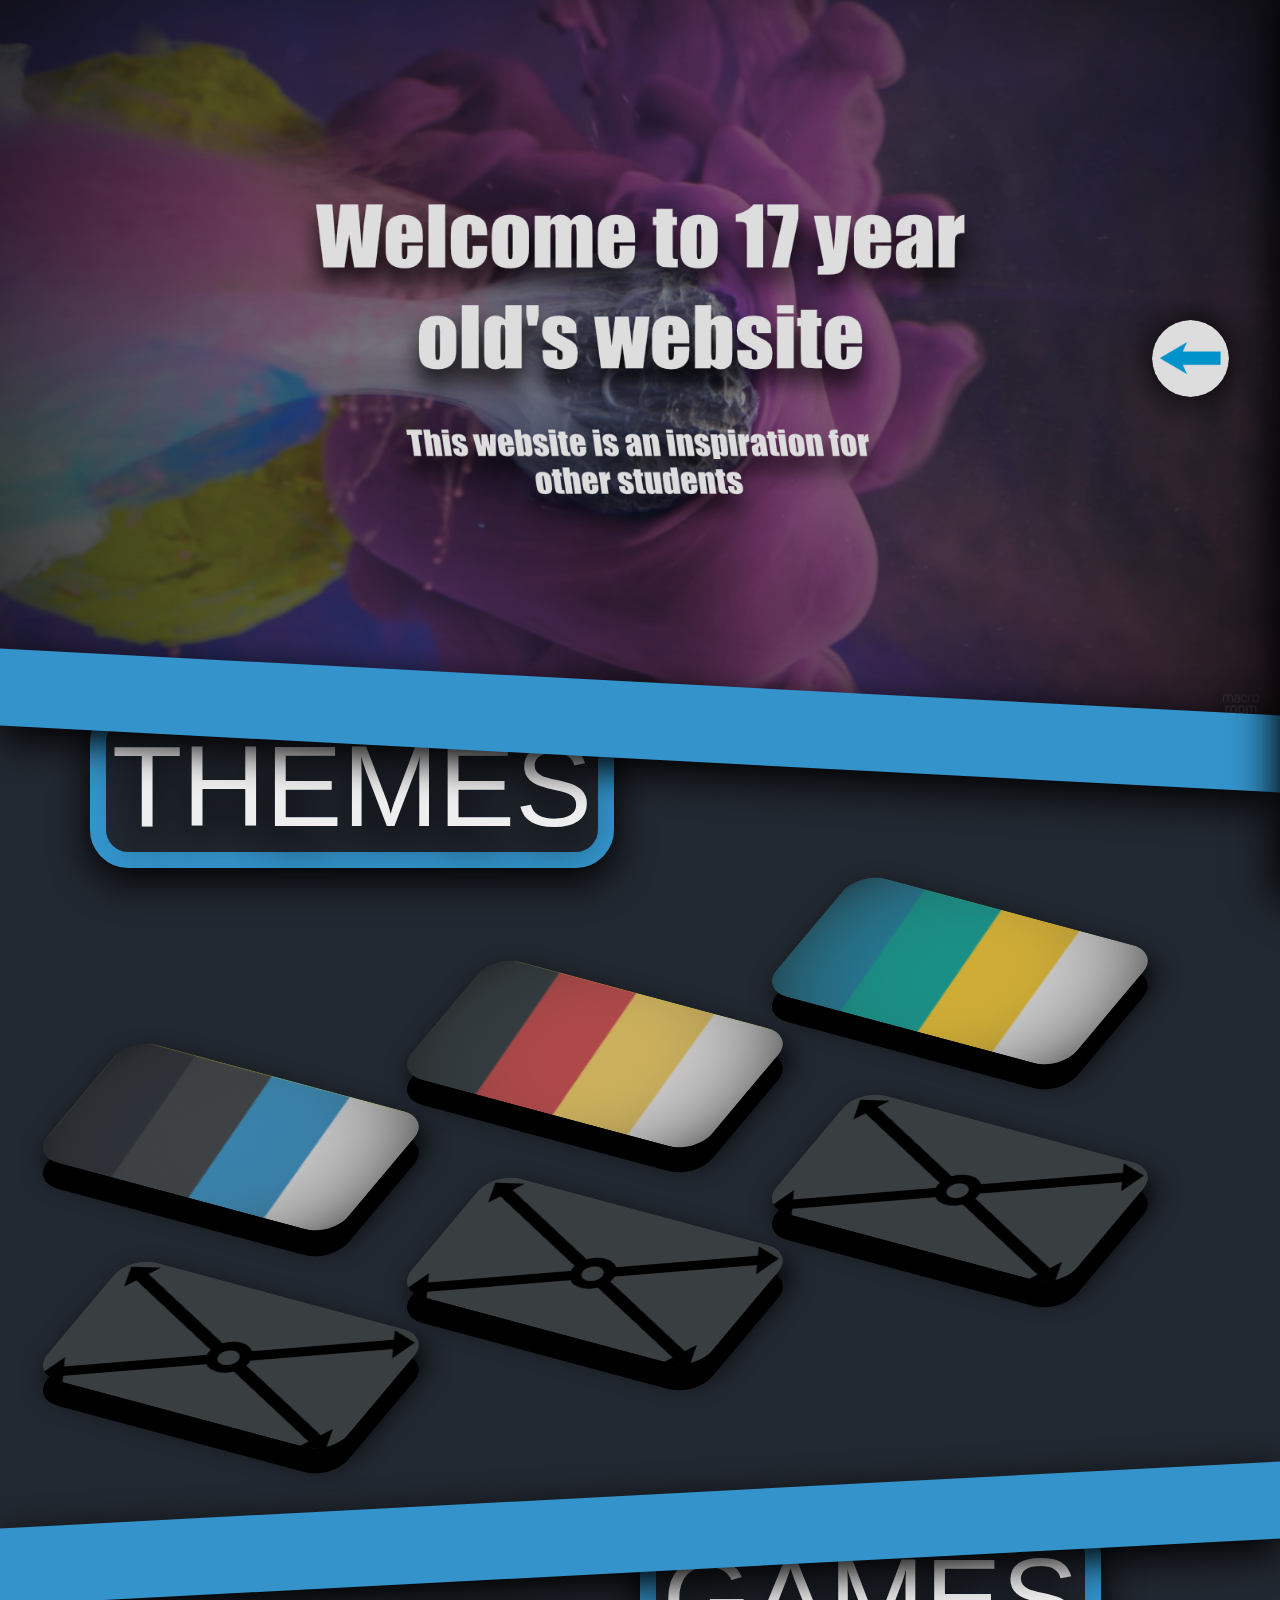
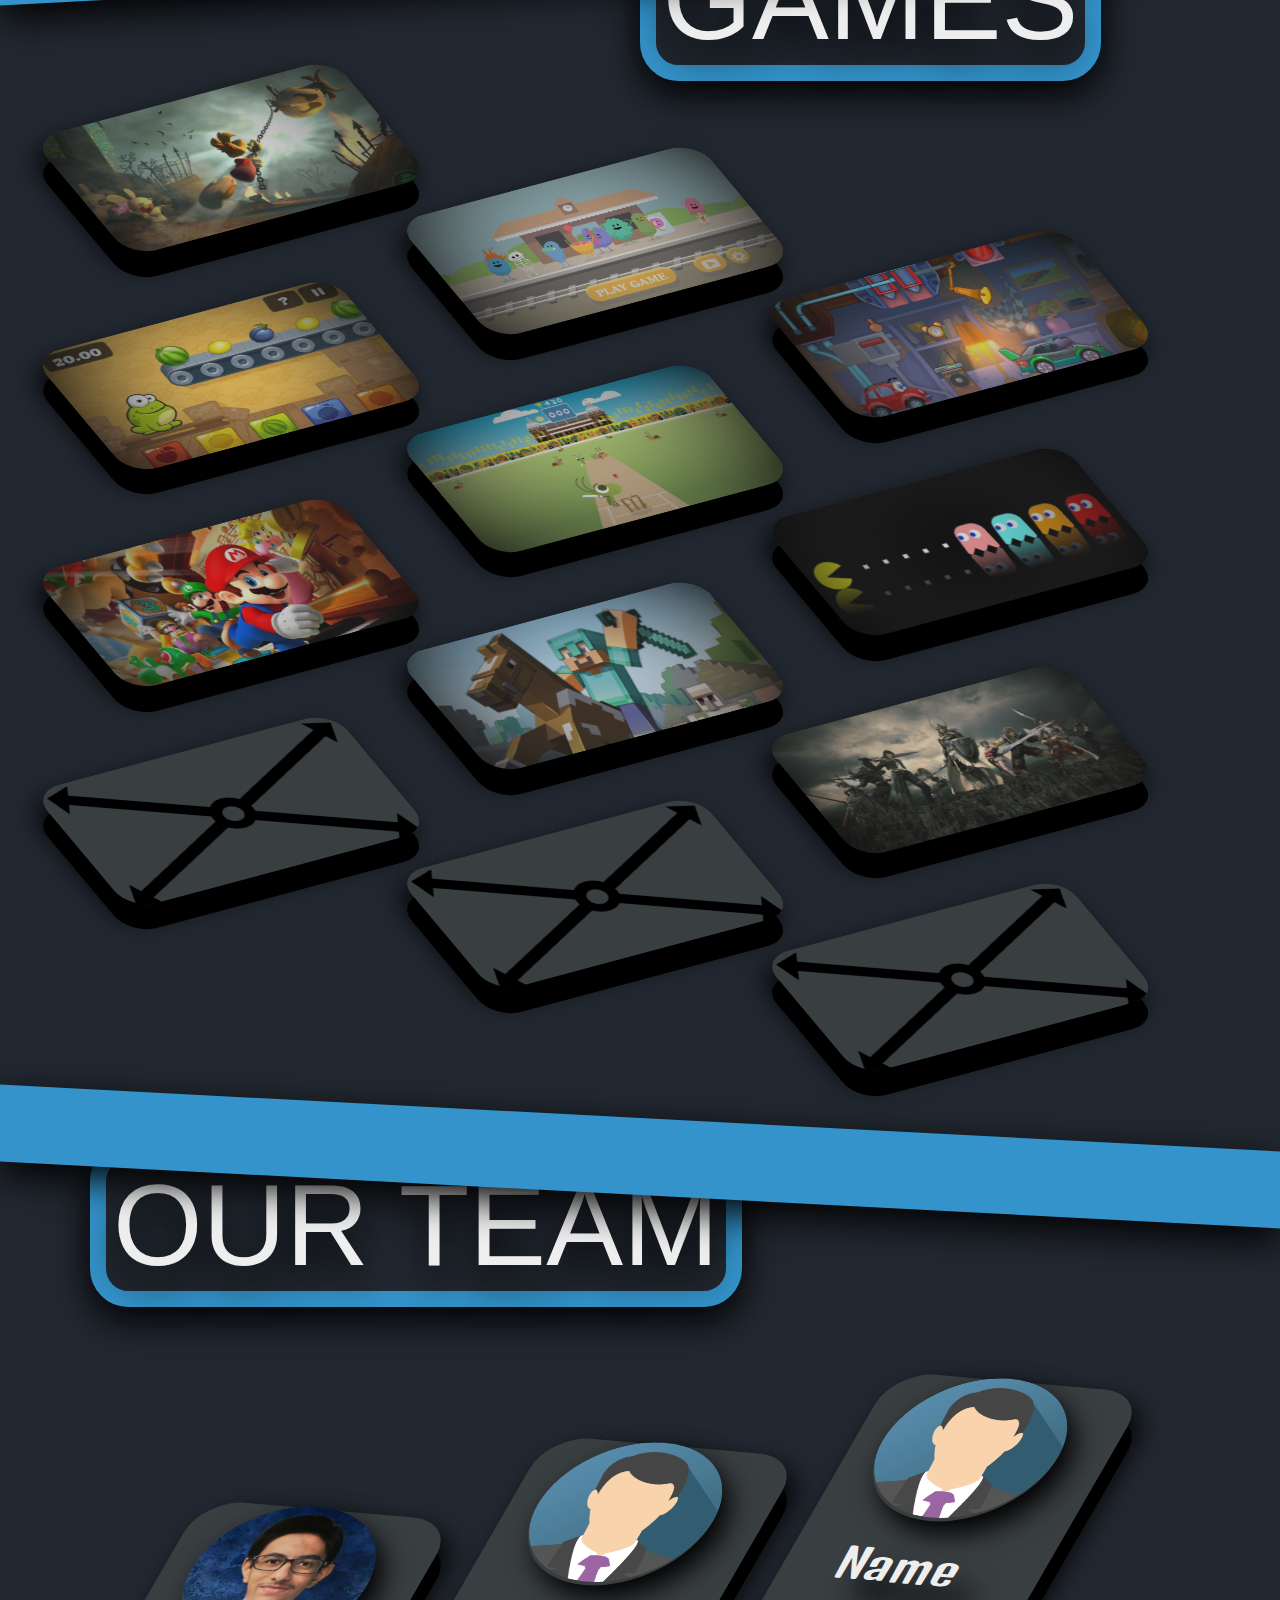
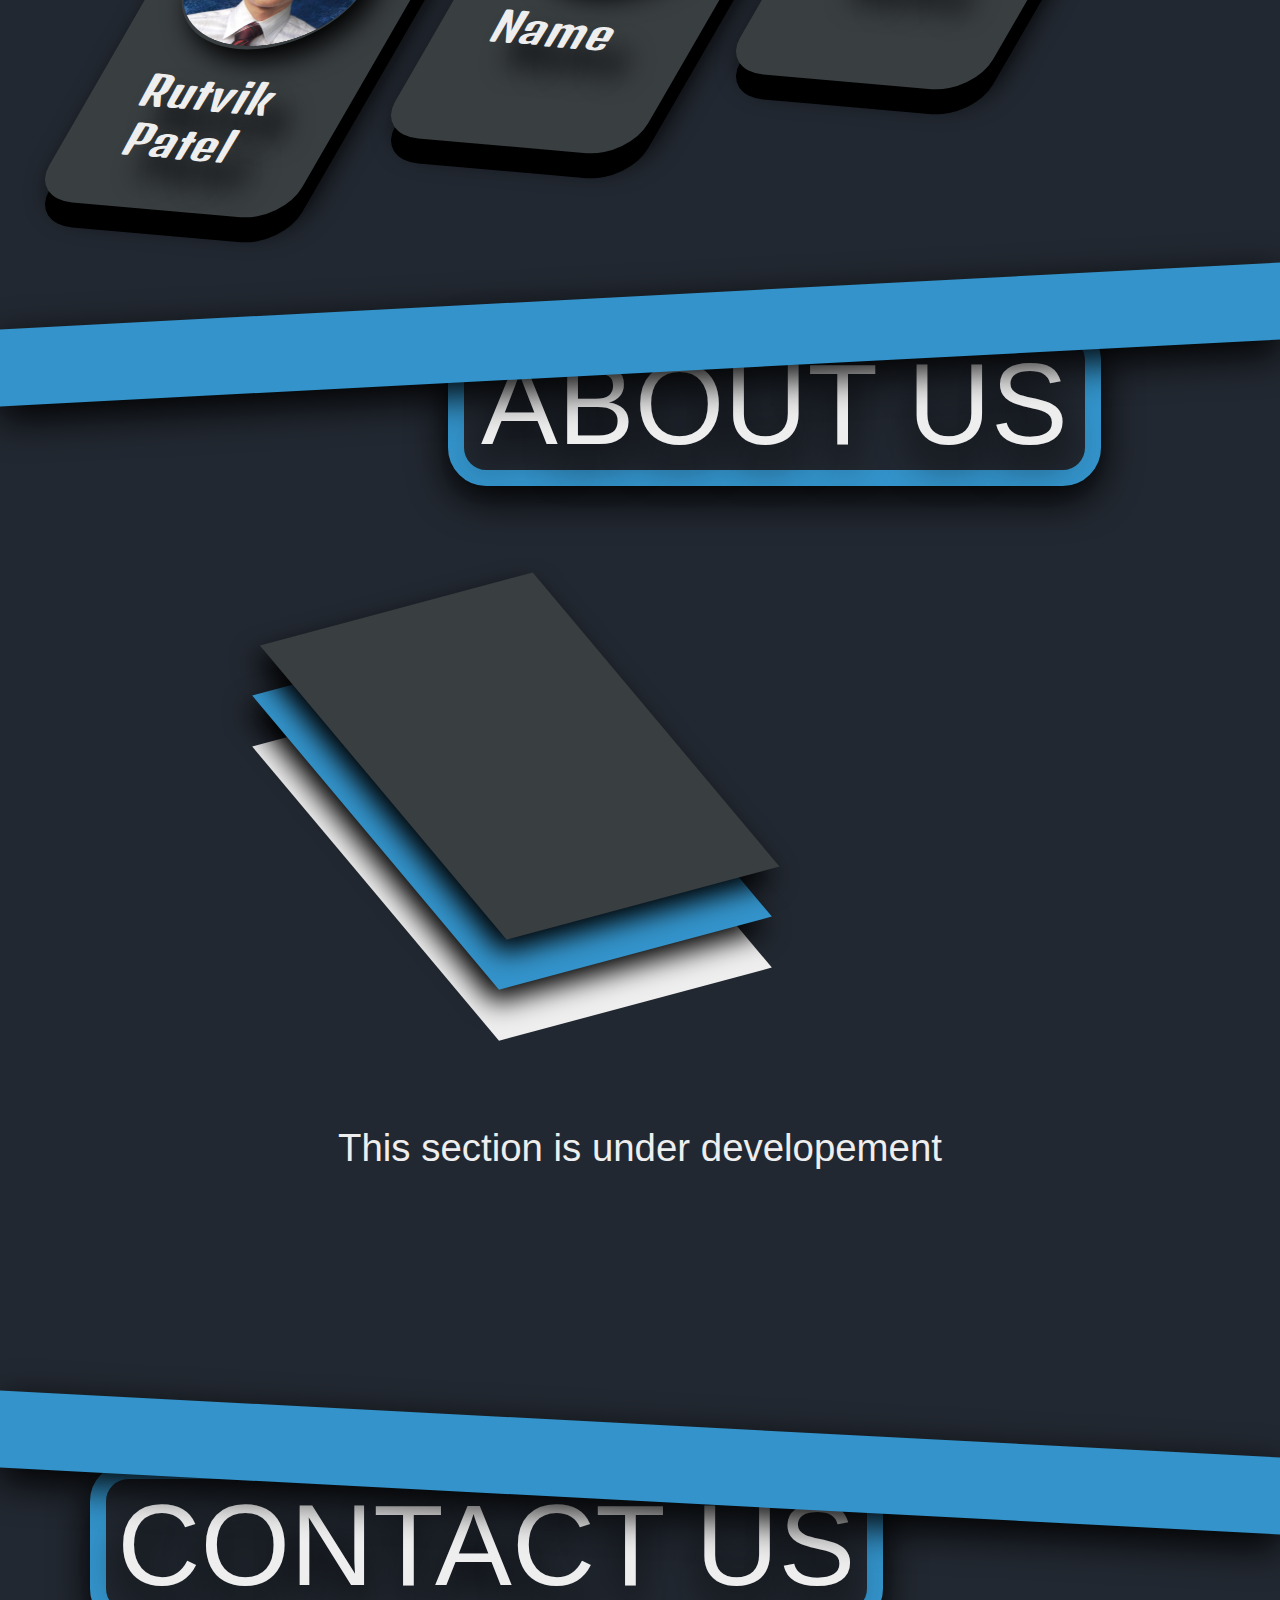
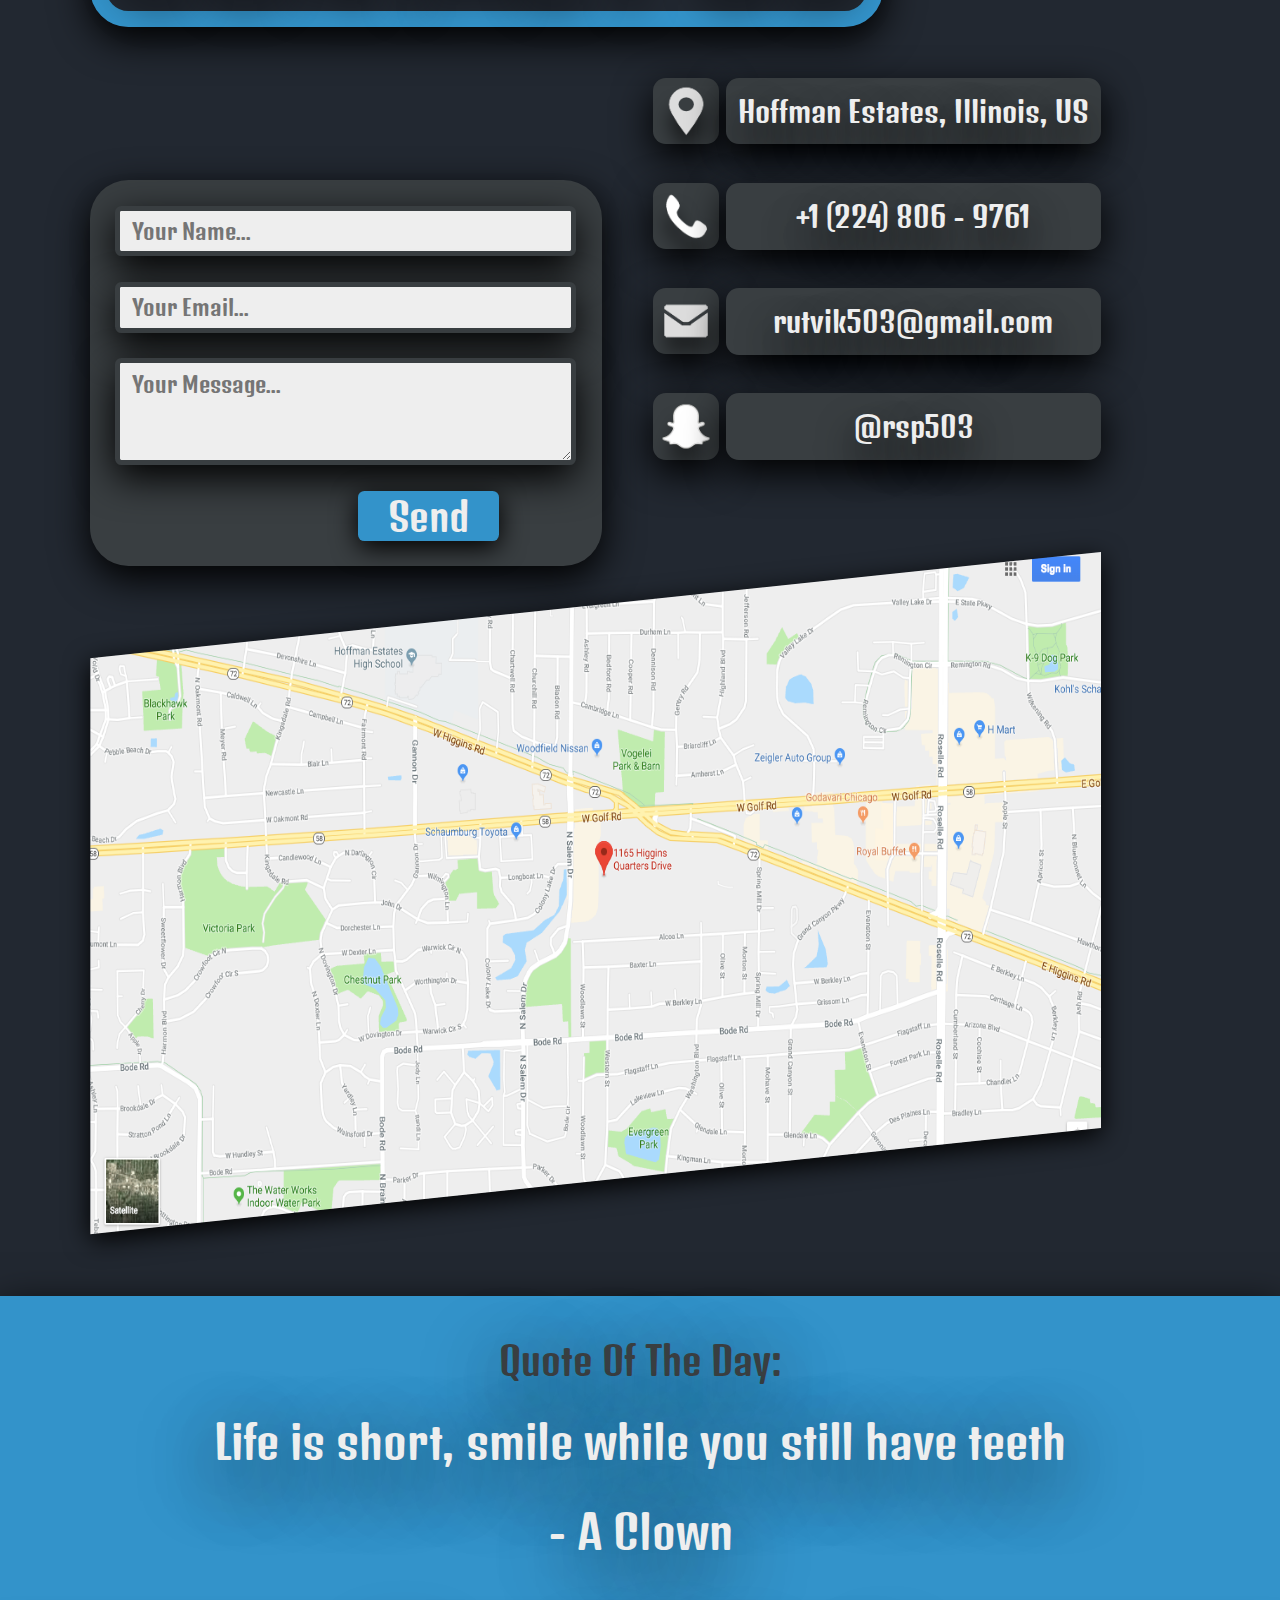
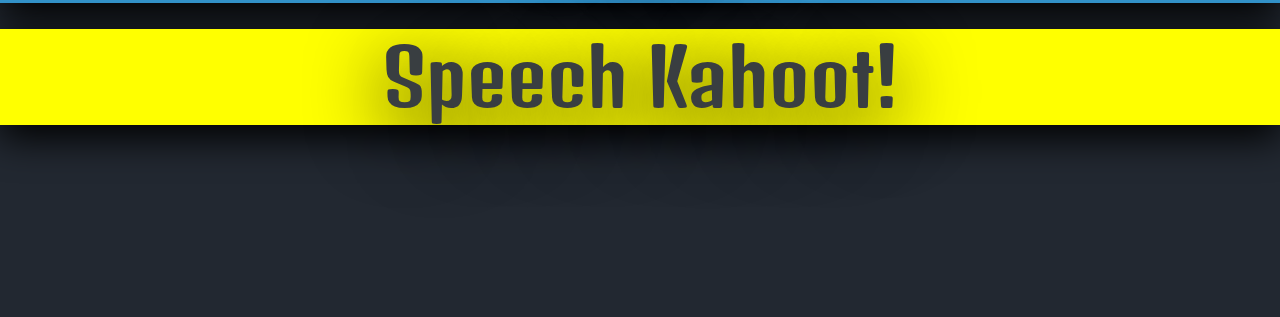
==== commit 91ed0cc8: "kahoot link" ====
--- a/index.html
+++ b/index.html
@@ -252,6 +252,10 @@
                 <p id="quote"></p>
             </div>
 
+            <div class="kahoot_link_div">
+                <a class="kahoot_link" href="https://play.kahoot.it/#/k/50854e23-2390-4d32-b1b4-a15413d9d881">Speech Kahoot!
+            </div>
+
             <br><br>
 
         </div>
@@ -284,5 +288,3 @@
 
 </body>
 </html>
-
-
--- a/index.css
+++ b/index.css
@@ -742,6 +742,7 @@
     justify-content: center;
     text-shadow: 0 1.5vw 6vw var(--background-color);
     box-shadow: 0 1vw 3vw var(--background-color);
+    margin-bottom: 2vw;
 }
 
 #quote_of_the_day{
@@ -759,6 +760,52 @@
     font-size: 3.5vw;
     margin: 0;
     line-height: 7vw;
+}
+
+.kahoot_link_div{
+    position: relative;
+    z-index: 4;
+    background-color: yellow;
+    text-align: center;
+    margin: 0;
+    display: flex;
+    flex-direction: column;
+    justify-content: center;
+    box-shadow: 0 1vw 3vw var(--background-color);
+}
+
+.kahoot_link{
+    color: var(--second-color);
+    font-family: 'Denk One', sans-serif;
+    font-size: 6vw;
+    text-shadow: 0 1.5vw 6vw var(--background-color);
+}
+
+.kahoot_link:hover{
+    color: yellow;
+    animation: 4s infinite alternate slidein;
+}
+
+@keyframes slidein {
+  0% {
+    background-color: rgb(217,44,47);
+  }
+
+  25% {
+    background-color: rgb(55,129,15);
+  }
+
+  50% {
+    background-color: rgb(206,142,36);
+  }
+
+  75% {
+    background-color: rgb(18,80,194);
+  }
+
+  100% {
+    background-color: rgb(217,44,47);
+  }
 }
 
 /* ==================================== Navigation Bar ======================================= */
@@ -1007,4 +1054,4 @@
     width: 10vw;
     filter: drop-shadow(0 2vw 1vw var(--background-color));
     background: transparent;
-}+}
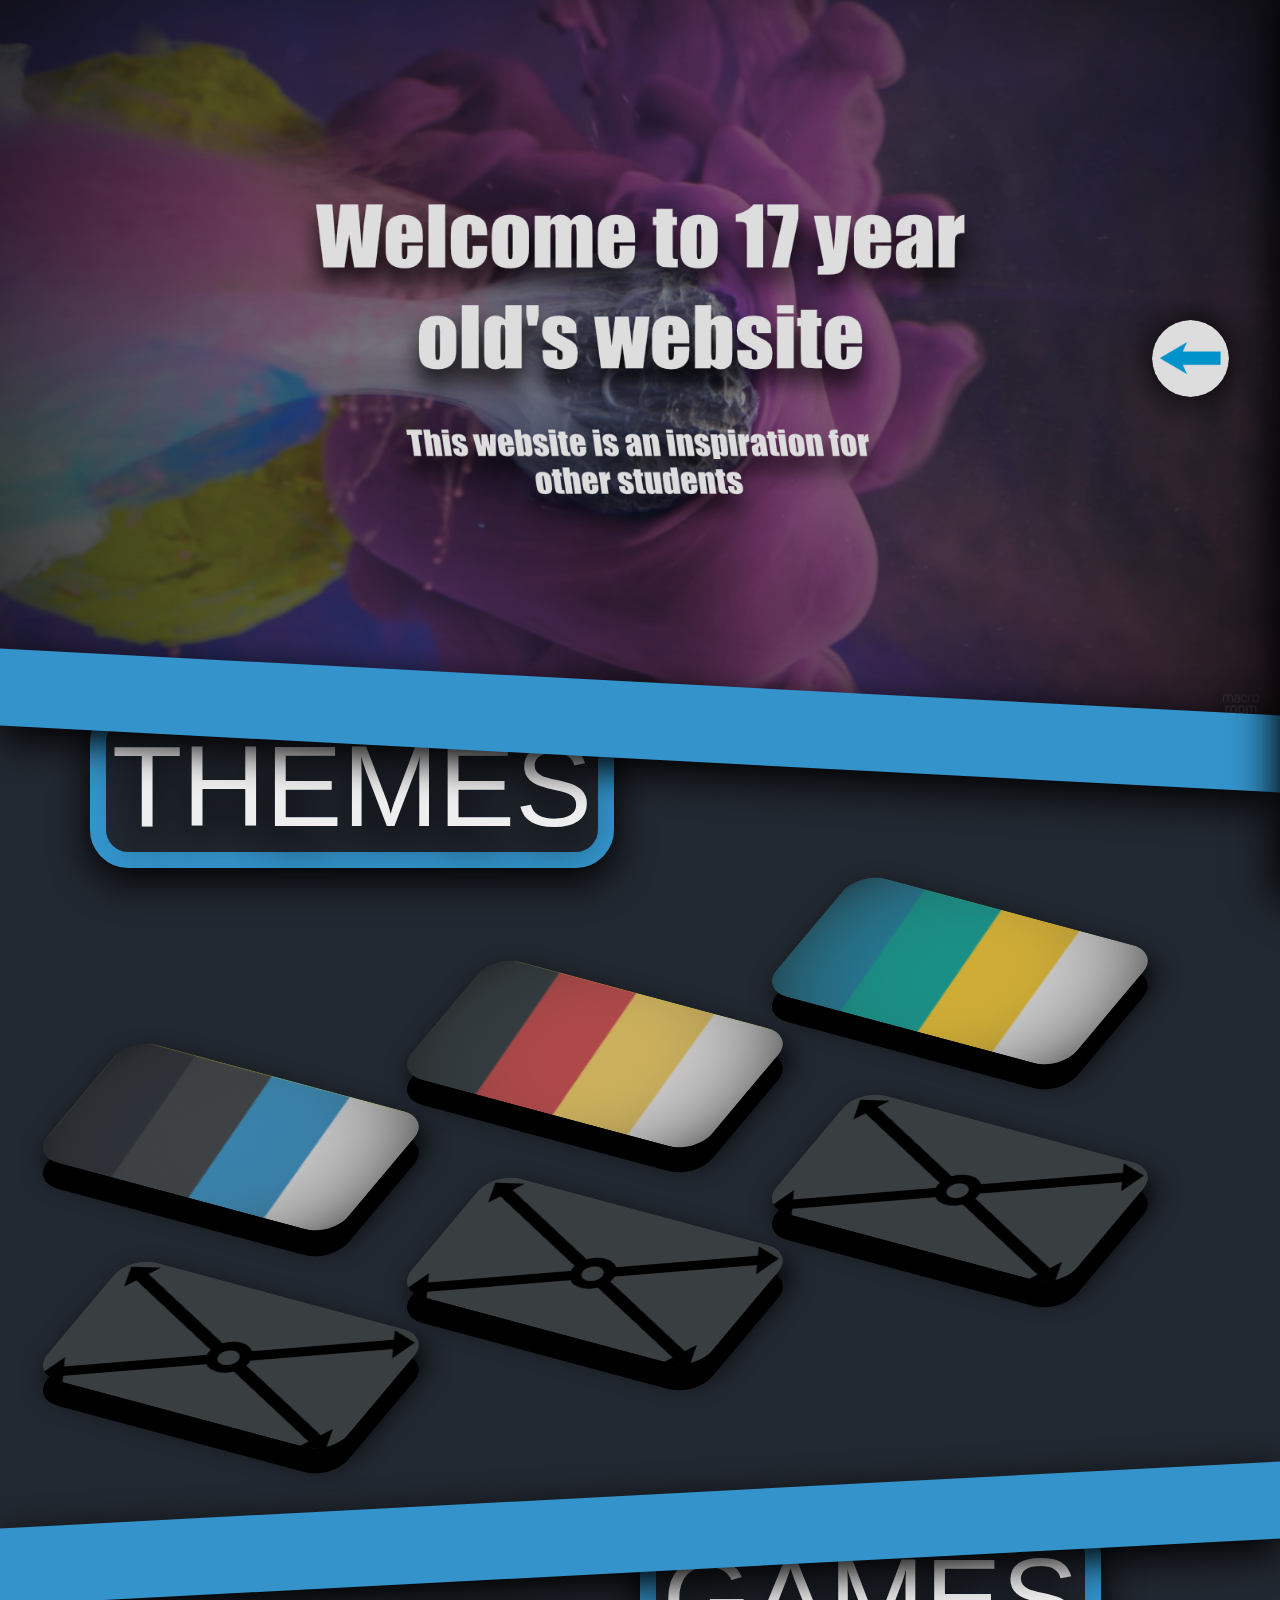
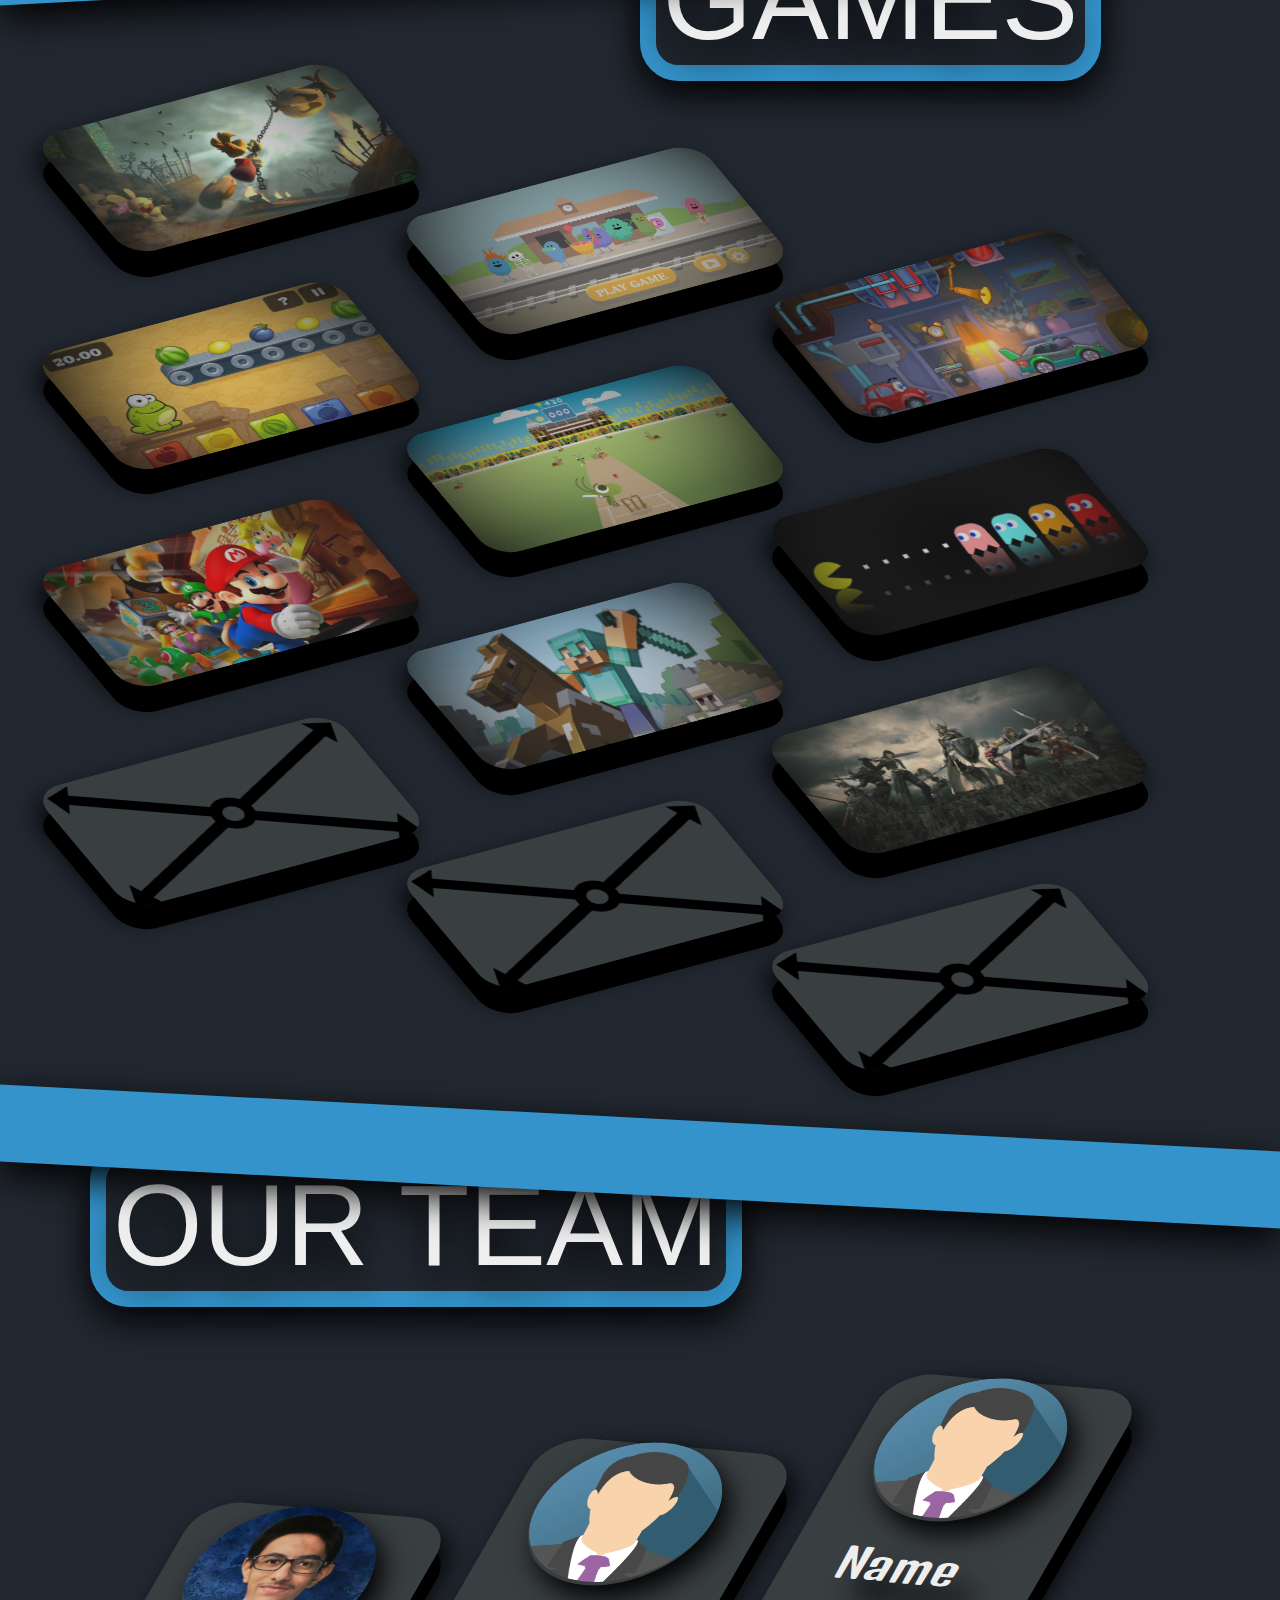
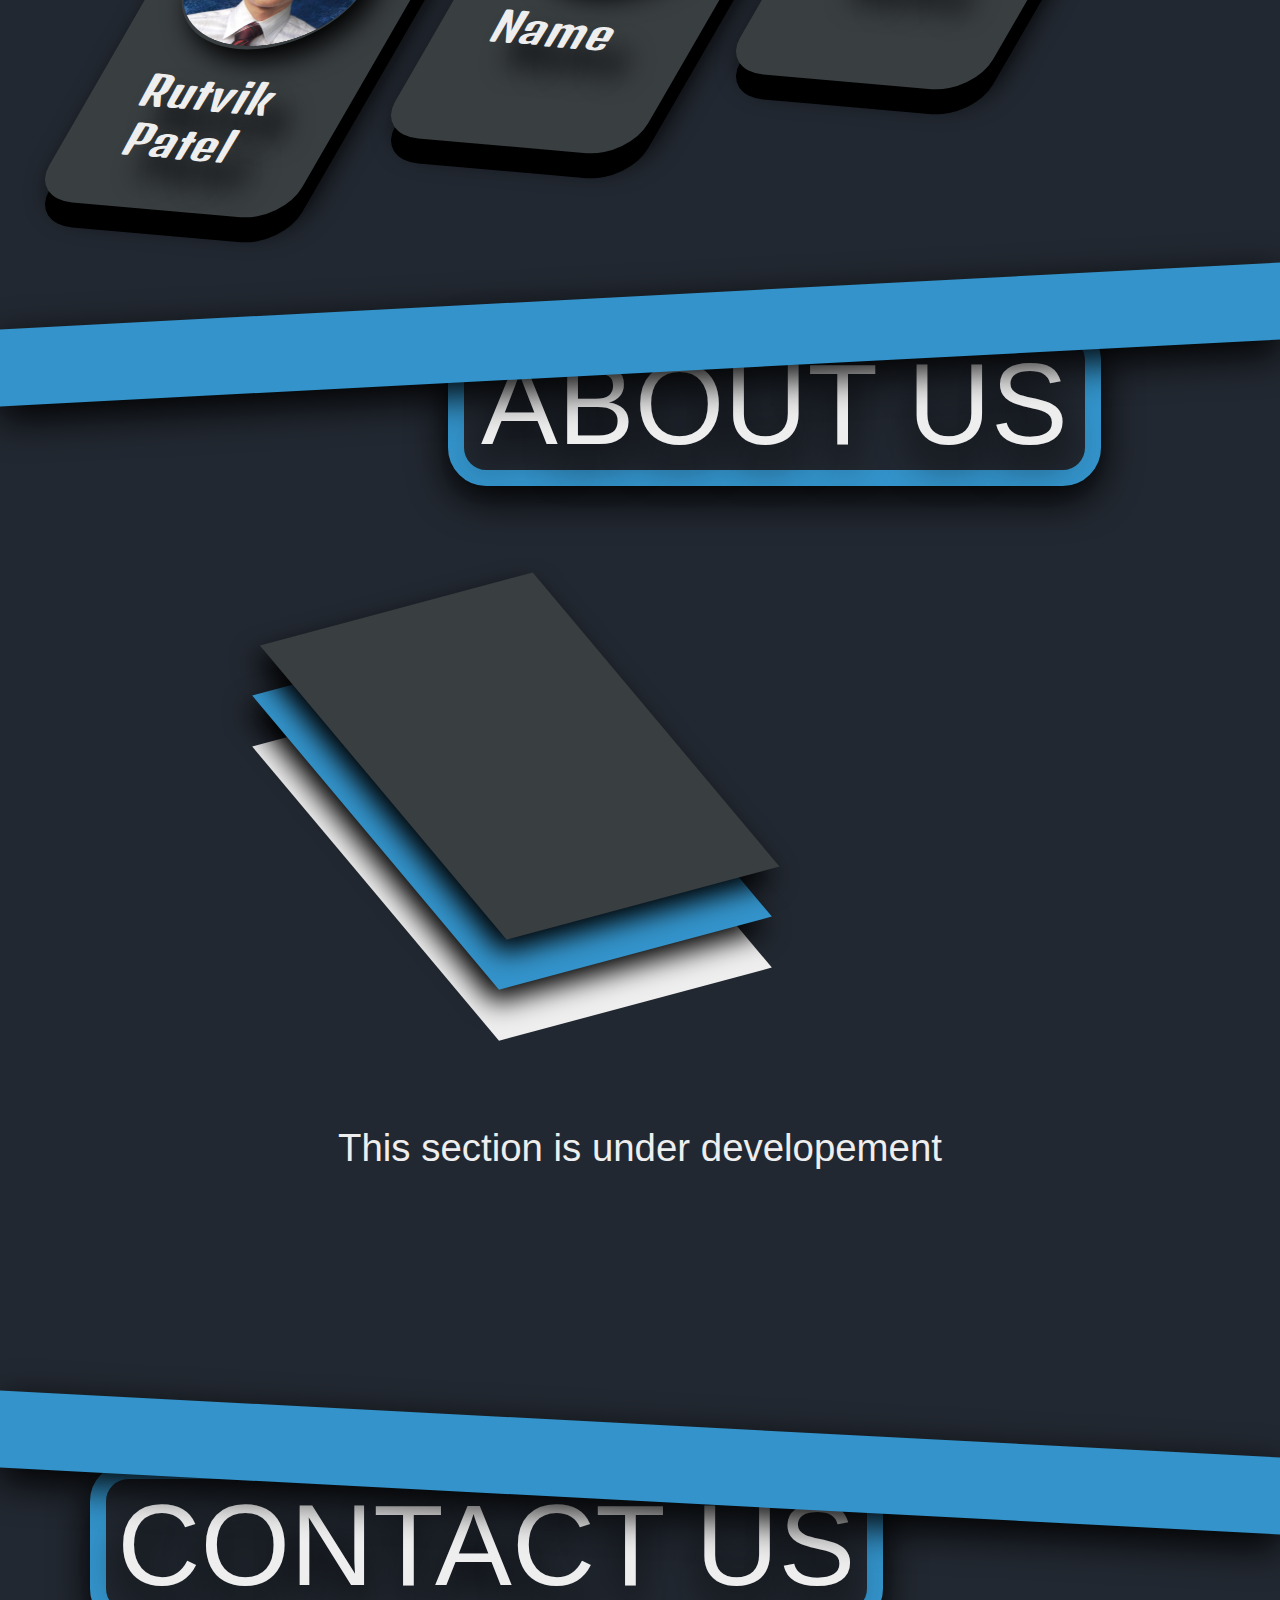
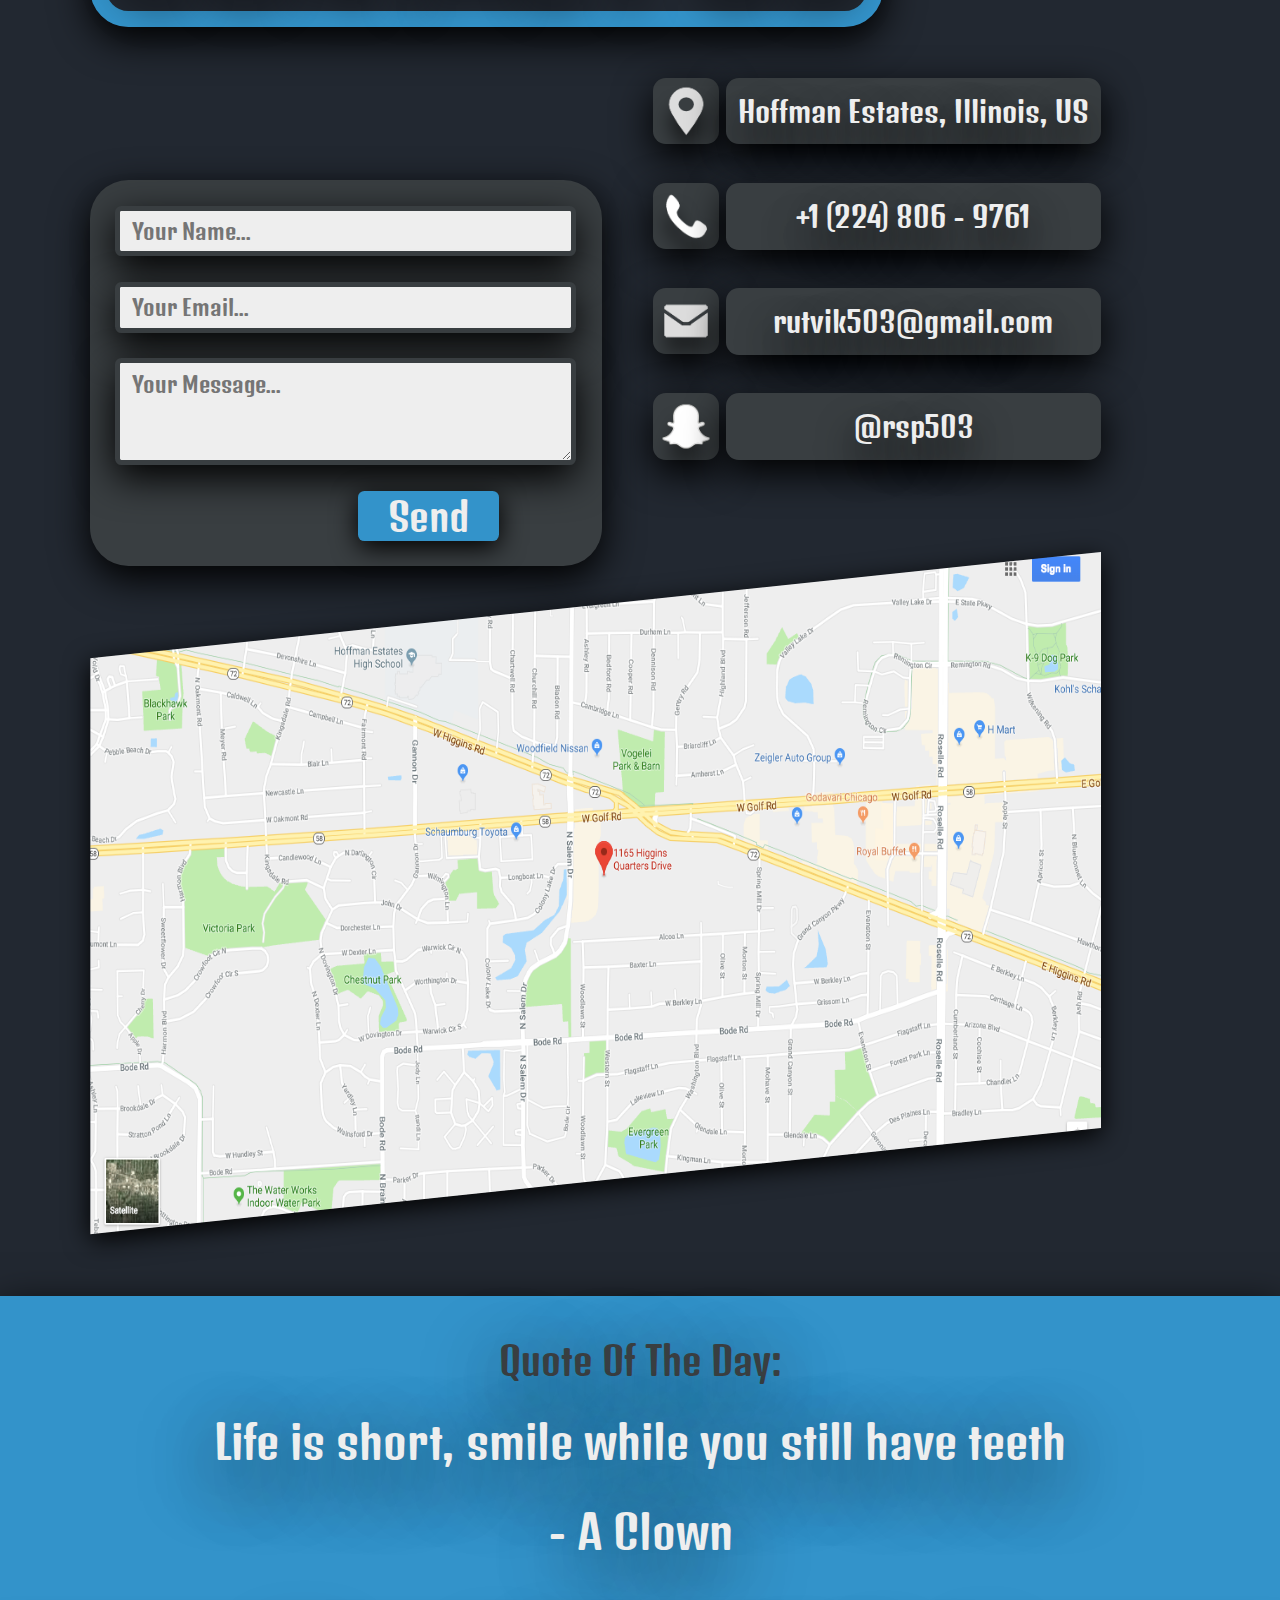
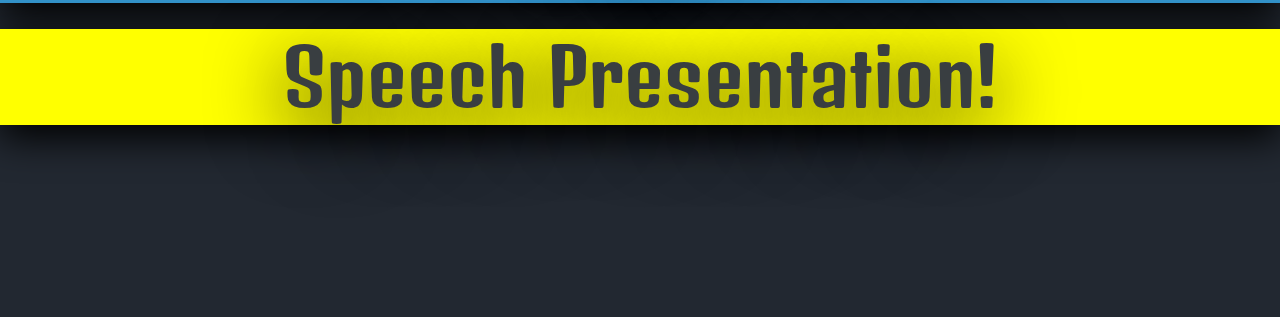
==== commit de64a9fb: "speech_presentation_link" ====
--- a/index.html
+++ b/index.html
@@ -253,7 +253,7 @@
             </div>
 
             <div class="kahoot_link_div">
-                <a class="kahoot_link" href="https://play.kahoot.it/#/k/50854e23-2390-4d32-b1b4-a15413d9d881">Speech Kahoot!
+                <a class="kahoot_link" href="https://docs.google.com/presentation/d/1HSXYYUn4hG1jPSAPbKzHUavSyuCrf-qm1kTMSg05Bk4/edit?usp=sharing">Speech Presentation!
             </div>
 
             <br><br>
